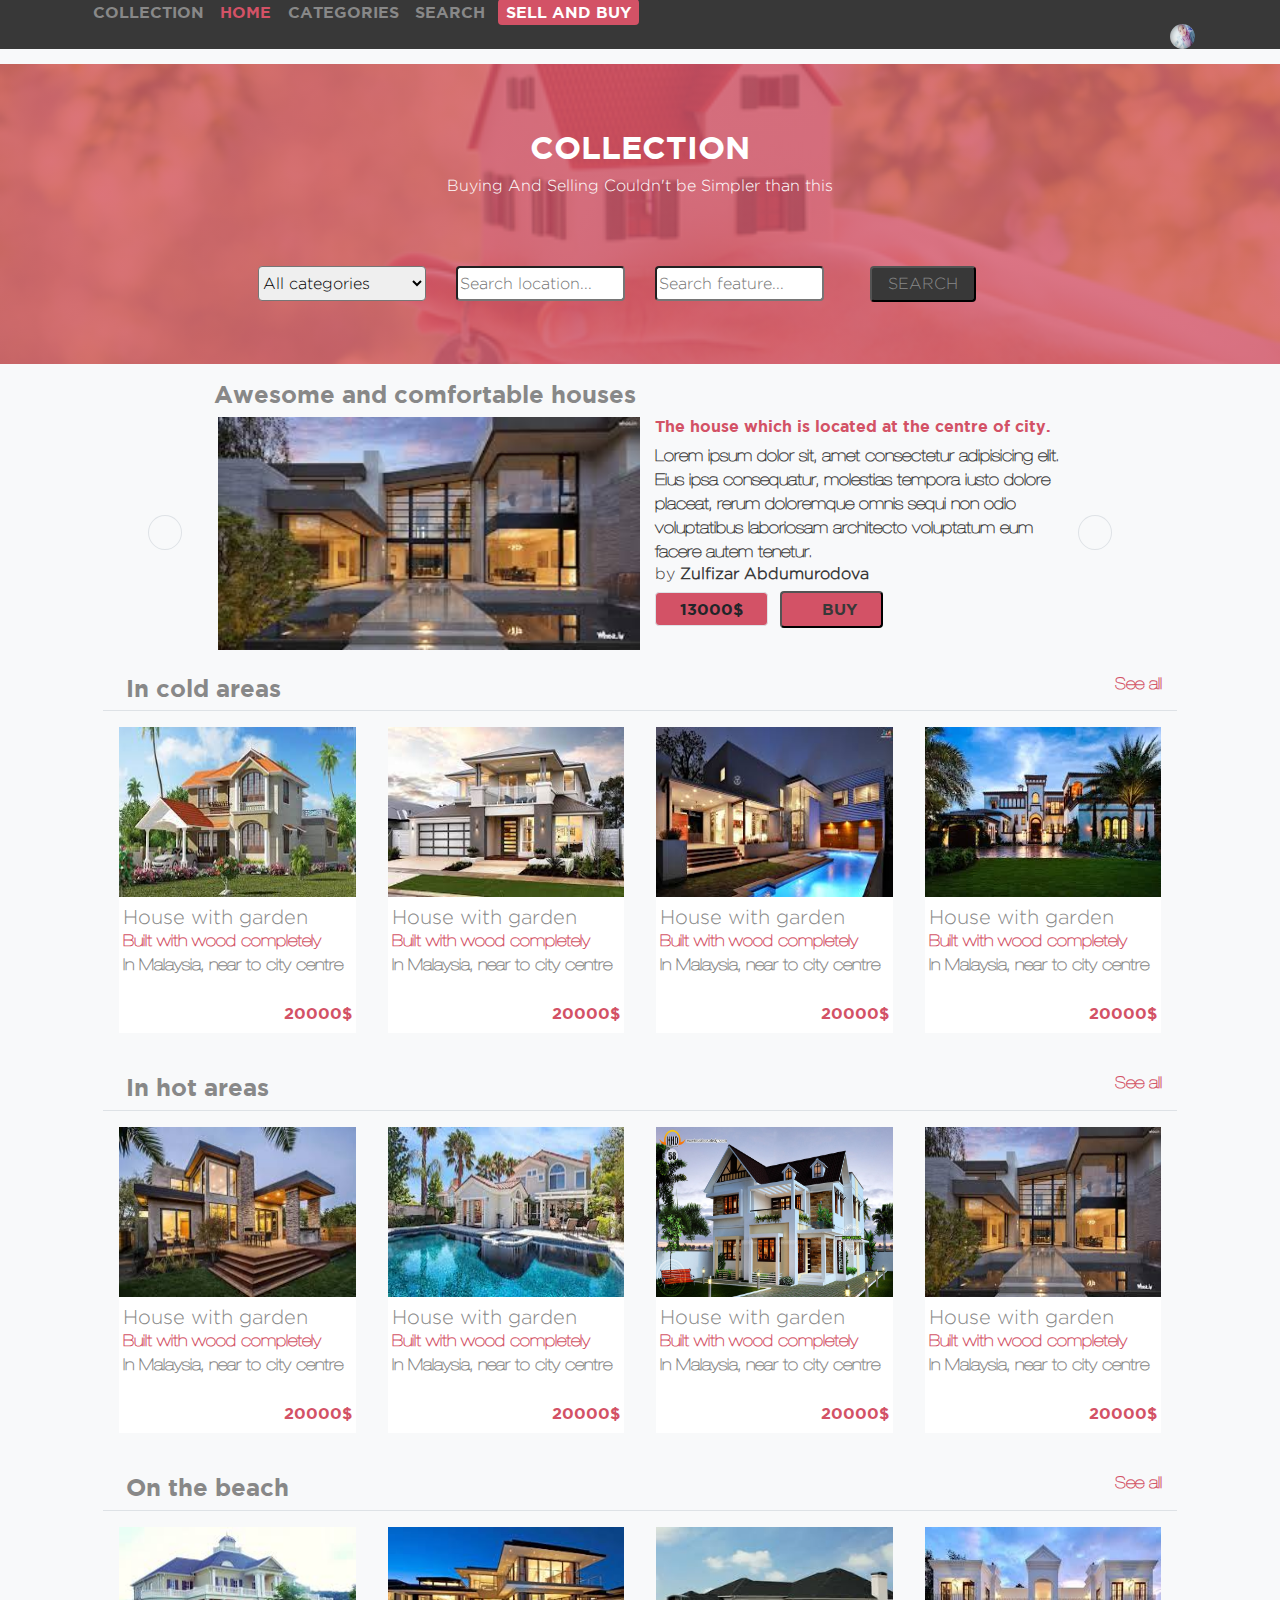
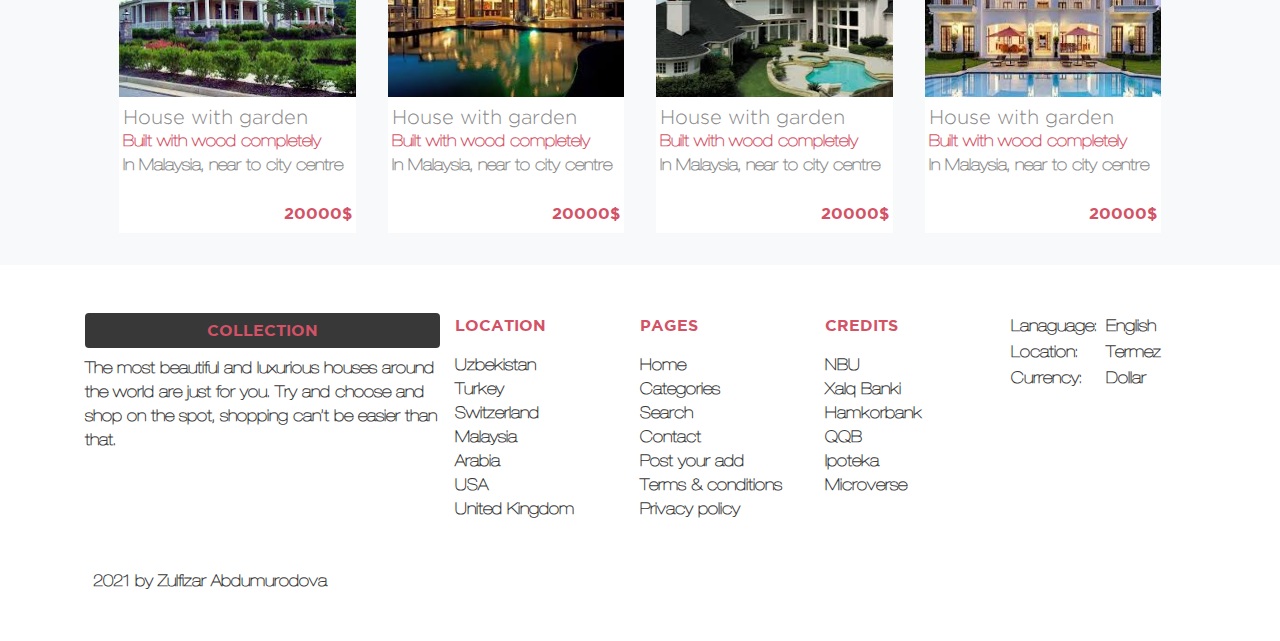
==== index.html @ b17e2144 "Arrange style.css" ====
<!DOCTYPE html>
<html lang="en">
<head>
    <meta charset="UTF-8">
    <meta http-equiv="X-UA-Compatible" content="IE=edge">
    <meta name="viewport" content="width=device-width, initial-scale=1.0">
    <title>HOME COLLECTION</title>
    <!-- bootstrap link -->
    <link rel="stylesheet" href="https://maxcdn.bootstrapcdn.com/bootstrap/4.0.0/css/bootstrap.min.css" integrity="sha384-Gn5384xqQ1aoWXA+058RXPxPg6fy4IWvTNh0E263XmFcJlSAwiGgFAW/dAiS6JXm" crossorigin="anonymous">
    <!-- css link -->
    <link rel="stylesheet" href="style.css">
    <!-- font awesome link -->
    <link rel="stylesheet" href="https://use.fontawesome.com/releases/v5.15.3/css/all.css" integrity="sha384-SZXxX4whJ79/gErwcOYf+zWLeJdY/qpuqC4cAa9rOGUstPomtqpuNWT9wdPEn2fk" crossorigin="anonymous">
</head>
<body>
    <header class="fixed-top black-background">
      <nav class="container d-flex flex-row justify-content-between">
      <div class="order-1 d-flex">
        <ul class="list-inline">
          <li class="list-inline-item nav-item text-uppercase d-none d-md-inline grey"><a href="#" class="gotham grey"><i class="fas fa-landmark rotate-icon pr-2 fa-2x pink pt-3"></i>collection</a></li>
          <li class="list-inline-item nav-item text-uppercase d-md-none"><a href="#" class="grey small-font gotham"><i class="fas fa-landmark rotate-icon pr-2"></i>collection</a></li>
          <li class="list-inline-item nav-item text-uppercase "><a href="#" class="pink small-font gotham"><i class="fas fa-home pr-1"></i>home</a></li>
          <li class="list-inline-item nav-item text-uppercase "><a href="#" class="grey small-font gotham"><i class="fas fa-chart-bar pr-1"></i>Categories</a></li>
          <li class="list-inline-item nav-item text-uppercase "><a href="search.html" class="grey small-font gotham"><i class="fas fa-search-dollar pr-1"></i>Search</a></li>
          <li class="list-inline-item nav-item text-uppercase d-none d-md-inline"><a href="#">
            <span class="text-white pink-background rounded py-1 px-2 gotham">Sell and buy</span></a>
          </li>
        </ul>
      </div>
      <div class="order-2 flex-row pt-4 d-none d-lg-inline">
        <a href="#"><i class="fas fa-envelope px-2 fa-lg grey"></i></a>
        <a href="#"><img src="./Images/home-images/home-images/myphoto.jpg" alt="image" class="my-photo rounded-circle"></a>
      </div>
    </nav>
    </header>

    
    <main class="bg-light w-100 p-0 m-0">
      <section class="pt-md-5 mt-md-3">
        <div class="hot-img d-flex flex-column col-12 p-0 m-0">
          
            <h2 class="text-uppercase mx-auto text-center pt-5 gotham mt-3 text-white">collection</h2>
            <p class="text-center px-2 gotham-light text-white">Buying And Selling Couldn't be Simpler than this</p>
            
            <div class="list-inline d-flex flex-column flex-md-row text-center text-md-left pt-md-5 mx-auto">
              
              <div class="list-inline-item col-12 col-md-3 py-1 w-100 m-0">
                <select id="category" name="category" class=" box-model gotham-light mr-2 rounded w-100">
                  <option value="categories"><p class="mr-4">All categories</p></option>
                  <option value="canada">3 bedroom</option>
                  <option value="usa">2 bedroom</option>
                  <option value="usa">1 bedroom</option>
                </select>
              </div>
              <div class="list-inline-item col-12 col-md-3 py-1 m-0">
                <input type="text" id="lname" name="lastname" placeholder="Search location..." class=" box-model gotham-light rounded w-100">
              </div>
              <div class="list-inline-item col-12 col-md-3 py-1 m-0">
                <input type="text" id="lname" name="lastname" placeholder="Search feature..." class=" box-model gotham-light rounded w-100">
              </div>
              <div class="list-inline-item col-12 col-md-3 pt-1 m-0"><button class="text-uppercase px-3 py-1 gotham-light rounded black-background grey ml-3"><a href="search.html" class="grey hover-link">search</a></button>
              </div>
            
            </div>
            
        </div>
      </section>
      <section class="container p-0 px-md-5">
        <h5 class="gotham grey pt-3 px-md-5 pl-3 ml-md-5 title-sentence">Awesome and comfortable houses</h5>
        <div class="row d-flex flex-row container px-auto m-0">
          <div class="col-1 align-self-center d-none d-lg-inline"><a href="#"><i class="fas fa-angle-left py-auto fa-2x border rounded-circle py-2 px-3 pink"></i></a></div>
          <div class="col-md-5 w-100 p-0 m-0"><img src="./Images/home-images/home-images/home8.jfif" alt="House=image" class="w-100 height-auto"></div>
          <div class="col-md-5 d-none d-md-inline pr-0 mr-0">
            <h6 class="gotham pink">The house which is located at the centre of city.</h6>
            <p class="helvatica black font-weight-bold d-none d-xl-inline">Lorem ipsum dolor sit, amet consectetur adipisicing elit. Eius ipsa consequatur, molestias tempora iusto dolore placeat, rerum doloremque omnis sequi non odio voluptatibus laboriosam architecto voluptatum eum facere autem tenetur.</p>
            <h6 class="black gotham-light none-decoration"><span>by <a class="font-weight-bold black hover-link" href="#">Zulfizar Abdumurodova</a></span></h6>
            <ul class="list-inline">
              <li class="list-inline-item"><div class="pink-background rounded py-1 px-4 gotham border">13000$</div></li>
              <li class="list-inline-item"><button class="pink-background rounded py-1  px-4"><a href="#" class="gotham hover-link black"><i class="fas fa-money-check-alt px-2"></i>BUY</a></button></li>
            </ul>
          </div>
          <div class="col-1 align-self-center d-none d-lg-inline"><a href="#"><i class="fas fa-angle-right py-auto fa-2x border rounded-circle py-2 px-3 pink"></i></a></div>
        </div>
      </section>
      <section class="bg-light">
        <div class="container px-md-5 py-3">
        <div class="d-flex flex-column pt-2">
          <div class="d-flex flex-row justify-content-between">
            <h5 class="grey gotham title-sentence"><i class="far fa-snowflake pr-2"></i>In cold areas</h5>
            <h6 class="gotham-light d-none d-md-inline"><a href="#" class="pink helvatica font-weight-bold hover-link">See all</a></h6>
          </div>
          <div class="row border-top">
            <div class="col-6 col-md-3 d-flex flex-column p-1 p-md-3">
              <img class="w-100 cap-image" src="./Images/home-images/home-images/home1.jfif">
              <div class="p-1 py-2 bg-white">
                <h5 class="grey gotham-light py-0 my-0">House with garden</h5>
                <p class="pink helvatica font-weight-bold py-0 my-0">Built with wood completely</p>
                <p class="grey helvatica font-weight-bold">In Malaysia, near to city centre</p>
                <div class="d-flex flex-row justify-content-between">
                <a href="#" class=""><i class="far fa-plus-square fa-2x fpnt-weight-light grey"></i></a>
                <div class="pink gotham pt-2">20000$</div>
              </div>
              </div>
            </div>
            <div class="col-6 col-md-3 d-flex flex-column p-1 p-md-3">
              <img class="w-100 cap-image" src="./Images/home-images/home-images/home2.jfif">
              <div class="p-1 py-2 bg-white">
                <h5 class="grey gotham-light py-0 my-0">House with garden</h5>
                <p class="pink helvatica font-weight-bold py-0 my-0">Built with wood completely</p>
                <p class="grey helvatica font-weight-bold">In Malaysia, near to city centre</p>
                <div class="d-flex flex-row justify-content-between">
                <a href="#" class=""><i class="far fa-plus-square fa-2x fpnt-weight-light grey"></i></a>
                <div class="pink gotham pt-2">20000$</div>
              </div>
              </div>
            </div>
            <div class="col-6 col-md-3 d-flex flex-column p-1 p-md-3">
              <img class="w-100 cap-image" src="./Images/home-images/home-images/home3.jfif">
              <div class="p-1 py-2 bg-white">
                <h5 class="grey gotham-light py-0 my-0">House with garden</h5>
                <p class="pink helvatica font-weight-bold py-0 my-0">Built with wood completely</p>
                <p class="grey helvatica font-weight-bold">In Malaysia, near to city centre</p>
                <div class="d-flex flex-row justify-content-between">
                <a href="#" class=""><i class="far fa-plus-square fa-2x fpnt-weight-light grey"></i></a>
                <div class="pink gotham pt-2">20000$</div>
              </div>
              </div>
            </div>
            <div class="col-6 col-md-3 d-flex flex-column p-1 p-md-3">
              <img class="w-100 cap-image" src="./Images/home-images/home-images/home4.jfif">
              <div class="p-1 py-2 bg-white">
                <h5 class="grey gotham-light py-0 my-0">House with garden</h5>
                <p class="pink helvatica font-weight-bold py-0 my-0">Built with wood completely</p>
                <p class="grey helvatica font-weight-bold">In Malaysia, near to city centre</p>
                <div class="d-flex flex-row justify-content-between">
                <a href="#" class=""><i class="far fa-plus-square fa-2x fpnt-weight-light grey"></i></a>
                <div class="pink gotham pt-2">20000$</div>
              </div>
              </div>
            </div>
          </div>
        </div>
        
          <div class="d-flex flex-column pt-4">
            <div class="d-flex flex-row justify-content-between p-0 m-0">
              <h5 class="grey gotham title-sentence"><i class="far fa-sun pr-2"></i>In hot areas</h5>
              <h6 class="gotham-light d-none d-md-inline"><a href="#" class="pink helvatica font-weight-bold hover-link">See all</a></h6>
            </div>
            <div class="row border-top">
              <div class="col-6 col-md-3 d-flex flex-column p-1 p-md-3">
                <img class="w-100 cap-image" src="./Images/home-images/home-images/home5.jfif">
                <div class="p-1 py-2 bg-white">
                  <h5 class="grey gotham-light py-0 my-0">House with garden</h5>
                  <p class="pink helvatica font-weight-bold py-0 my-0">Built with wood completely</p>
                  <p class="grey helvatica font-weight-bold">In Malaysia, near to city centre</p>
                  <div class="d-flex flex-row justify-content-between">
                  <a href="#" class=""><i class="far fa-plus-square fa-2x fpnt-weight-light grey"></i></a>
                  <div class="pink gotham pt-2">20000$</div>
                </div>
                </div>
              </div>
              <div class="col-6 col-md-3 d-flex flex-column p-1 p-md-3">
                <img class="w-100 cap-image" src="./Images/home-images/home-images/home6.jfif">
                <div class="p-1 py-2 bg-white">
                  <h5 class="grey gotham-light py-0 my-0">House with garden</h5>
                  <p class="pink helvatica font-weight-bold py-0 my-0">Built with wood completely</p>
                  <p class="grey helvatica font-weight-bold">In Malaysia, near to city centre</p>
                  <div class="d-flex flex-row justify-content-between">
                  <a href="#" class=""><i class="far fa-plus-square fa-2x fpnt-weight-light grey"></i></a>
                  <div class="pink gotham pt-2">20000$</div>
                </div>
                </div>
              </div>
              <div class="col-6 col-md-3 d-flex flex-column p-1 p-md-3">
                <img class="w-100 cap-image" src="./Images/home-images/home-images/home7.jpg">
                <div class="p-1 py-2 bg-white">
                  <h5 class="grey gotham-light py-0 my-0">House with garden</h5>
                  <p class="pink helvatica font-weight-bold py-0 my-0">Built with wood completely</p>
                  <p class="grey helvatica font-weight-bold">In Malaysia, near to city centre</p>
                  <div class="d-flex flex-row justify-content-between">
                  <a href="#" class=""><i class="far fa-plus-square fa-2x fpnt-weight-light grey"></i></a>
                  <div class="pink gotham pt-2">20000$</div>
                </div>
                </div>
              </div>
              <div class="col-6 col-md-3 d-flex flex-column p-1 p-md-3">
                <img class="w-100 cap-image" src="./Images/home-images/home-images/home8.jfif">
                <div class="p-1 py-2 bg-white">
                  <h5 class="grey gotham-light py-0 my-0">House with garden</h5>
                  <p class="pink helvatica font-weight-bold py-0 my-0">Built with wood completely</p>
                  <p class="grey helvatica font-weight-bold">In Malaysia, near to city centre</p>
                  <div class="d-flex flex-row justify-content-between">
                  <a href="#" class=""><i class="far fa-plus-square fa-2x fpnt-weight-light grey"></i></a>
                  <div class="pink gotham pt-2">20000$</div>
                </div>
                </div>
              </div>
          </div>
          </div>
            <div class="d-flex flex-column pt-4">
              <div class="d-flex flex-row justify-content-between">
                <h5 class="grey gotham title-sentence"><i class="fas fa-umbrella-beach pr-2"></i>On the beach</h5>
                <h6 class="gotham-light d-none d-md-inline"><a href="#" class="pink helvatica font-weight-bold hover-link">See all</a></h6>
              </div>
              <div class="row border-top">
                <div class="col-6 col-md-3 d-flex flex-column p-1 p-md-3">
                  <img class="w-100 cap-image" src="./Images/home-images/home-images/home9.jfif">
                  <div class="p-1 py-2 bg-white">
                    <h5 class="grey gotham-light py-0 my-0">House with garden</h5>
                    <p class="pink helvatica font-weight-bold py-0 my-0">Built with wood completely</p>
                    <p class="grey helvatica font-weight-bold">In Malaysia, near to city centre</p>
                    <div class="d-flex flex-row justify-content-between">
                    <a href="#" class=""><i class="far fa-plus-square fa-2x fpnt-weight-light grey"></i></a>
                    <div class="pink gotham pt-2">20000$</div>
                  </div>
                  </div>
                </div>
                <div class="col-6 col-md-3 d-flex flex-column p-1 p-md-3">
                  <img class="w-100 cap-image" src="./Images/home-images/home-images/home10.jfif">
                  <div class="p-1 py-2 bg-white">
                    <h5 class="grey gotham-light py-0 my-0">House with garden</h5>
                    <p class="pink helvatica font-weight-bold py-0 my-0">Built with wood completely</p>
                    <p class="grey helvatica font-weight-bold">In Malaysia, near to city centre</p>
                    <div class="d-flex flex-row justify-content-between">
                    <a href="#" class=""><i class="far fa-plus-square fa-2x fpnt-weight-light grey"></i></a>
                    <div class="pink gotham pt-2">20000$</div>
                  </div>
                  </div>
                </div>
                <div class="col-6 col-md-3 d-flex flex-column p-1 p-md-3">
                  <img class="w-100 cap-image" src="./Images/home-images/home-images/home11.jfif">
                  <div class="p-1 py-2 bg-white">
                    <h5 class="grey gotham-light py-0 my-0">House with garden</h5>
                    <p class="pink helvatica font-weight-bold py-0 my-0">Built with wood completely</p>
                    <p class="grey helvatica font-weight-bold">In Malaysia, near to city centre</p>
                    <div class="d-flex flex-row justify-content-between">
                    <a href="#" class=""><i class="far fa-plus-square fa-2x fpnt-weight-light grey"></i></a>
                    <div class="pink gotham pt-2">20000$</div>
                  </div>
                  </div>
                </div>
                <div class="col-6 col-md-3 d-flex flex-column p-1 p-md-3">
                  <img class="w-100 cap-image" src="./Images/home-images/home-images/home12.jfif">
                  <div class="p-1 py-2 bg-white">
                    <h5 class="grey gotham-light py-0 my-0">House with garden</h5>
                    <p class="pink helvatica font-weight-bold py-0 my-0">Built with wood completely</p>
                    <p class="grey helvatica font-weight-bold">In Malaysia, near to city centre</p>
                    <div class="d-flex flex-row justify-content-between">
                    <a href="#" class=""><i class="far fa-plus-square fa-2x fpnt-weight-light grey"></i></a>
                    <div class="pink gotham pt-2">20000$</div>
                  </div>
                  </div>
                </div>
              </div>
            </div>
      </section>
    </main>



  
    

    <footer class="pt-5 d-flex flex-row">
      <section class="container">
        <div class="row d-flex p-0 m-0">
        <div class="d-flex flex-column col-12 col-md-4 pl-0 ml-0">
          <a class="text-uppercase h6 text-center pr-2 pink hover-logo black-background py-2 rounded gotham" href="#"><i class="fas fa-landmark rotate-icon mr-2"></i>collection</a>
          <p class="text-center text-md-left helvatica black font-weight-bold">The most beautiful and luxurious houses around the world are just for you. Try and choose and shop on the spot, shopping can’t be easier than that.</p>
        </div>
        <div class="col-6 col-md-2 text-center text-md-left p-0 m-0">
            <p class="text-uppercase pink gotham">location</p>
              <a href="#" class="helvatica black font-weight-bold">Uzbekistan</a><br>
              <a href="#" class="helvatica black font-weight-bold">Turkey</a><br>
              <a href="#" class="helvatica black font-weight-bold">Switzerland</a><br>
              <a href="#" class="helvatica black font-weight-bold">Malaysia</a><br>
              <a href="#" class="helvatica black font-weight-bold">Arabia</a><br>
              <a href="#" class="helvatica black font-weight-bold">USA</a><br>
              <a href="#" class="helvatica black font-weight-bold">United Kingdom</a>
        </div>      
        <div class="col-6 col-md-2 text-center text-md-left p-0 m-0">
            <p class="text-uppercase pink gotham">Pages</p>
              <a href="#" class="helvatica black font-weight-bold">Home</a><br>
              <a href="#" class="helvatica black font-weight-bold">Categories</a><br>
              <a href="#" class="helvatica black font-weight-bold">Search</a><br>
              <a href="#" class="helvatica black font-weight-bold">Contact</a><br>
              <a href="#" class="helvatica black font-weight-bold">Post your add</a><br>
              <a href="#" class="helvatica black font-weight-bold">Terms & conditions</a><br>
              <a href="#" class="helvatica black font-weight-bold">Privacy policy</a>
        </div>
        
        <div class="col-12 col-md-2 text-center text-md-left p-0 m-0">
          <p class="text-uppercase pink gotham">Credits</p>
              <a href="#" class="helvatica black font-weight-bold">NBU</a><br>
              <a href="#" class="helvatica black font-weight-bold">Xalq Banki</a><br>
              <a href="#" class="helvatica black font-weight-bold">Hamkorbank</a><br>
              <a href="#" class="helvatica black font-weight-bold">QQB</a><br>
              <a href="#" class="helvatica black font-weight-bold">Ipoteka</a><br>
              <a href="#" class="helvatica black font-weight-bold">Microverse</a>
        </div>
        <div class="col-12 col-md-1 py-3 p-md-0 m-0 ">
          <table class="mx-auto">
            <tr class="">
              <td class="float-right float-md-left helvatica black font-weight-bold">Lanaguage:</td>
              <td class="pl-2 helvatica black font-weight-bold">English</td>
            </tr>
            <tr class="">
              <td class="float-right float-md-left helvatica black font-weight-bold">Location:</td>
              <td class="pl-2 helvatica black font-weight-bold">Termez</td>
            </tr>
            <tr>
              <td class="float-right float-md-left helvatica black font-weight-bold">Currency:</td>
              <td class="pl-2 helvatica black font-weight-bold">Dollar</td>
            </tr>
          </table>
        </div>
        </div>
      
        <div class="col-12 d-flex flex-column flex-md-row justify-content-between py-5 row text-center text-md-left">
          <div class=""><i class="fas fa-copyright pink pr-2"></i><a href="#" class="helvatica black font-weight-bold">2021 by Zulfizar Abdumurodova</a></div>
          <div class="">
            
            <a href="#"><i class="fab fa-facebook pr-1 pink"></i></a>
            <a href="#"><i class="fab fa-twitter px-1 pink"></i></a>
            <a href="#"><i class="fab fa-pinterest px-1 pink"></i></a>
            <a href="#"><i class="fab fa-instagram-square px-1 pink"></i></a>
            <a href="#"><i class="fas fa-envelope px-1 pink"></i></a>
            <a href="#"><i class="fab fa-telegram pl-1 pink"></i></a>
            
          </div>
        </div>
      </section>
    </footer>
    
    <!-- bootstrap JS files link -->
    <script src="https://code.jquery.com/jquery-3.2.1.slim.min.js" integrity="sha384-KJ3o2DKtIkvYIK3UENzmM7KCkRr/rE9/Qpg6aAZGJwFDMVNA/GpGFF93hXpG5KkN" crossorigin="anonymous"></script>
    <script src="https://cdnjs.cloudflare.com/ajax/libs/popper.js/1.12.9/umd/popper.min.js" integrity="sha384-ApNbgh9B+Y1QKtv3Rn7W3mgPxhU9K/ScQsAP7hUibX39j7fakFPskvXusvfa0b4Q" crossorigin="anonymous"></script>
    <script src="https://maxcdn.bootstrapcdn.com/bootstrap/4.0.0/js/bootstrap.min.js" integrity="sha384-JZR6Spejh4U02d8jOt6vLEHfe/JQGiRRSQQxSfFWpi1MquVdAyjUar5+76PVCmYl" crossorigin="anonymous"></script>
</body>
</html>
---- style.css ----
/* general rules */
body{
    overflow-x: hidden;
}

.hover-link:hover{
    text-decoration: none;
    color: initial;
}

.box-model{
    height: 35px;
}

.none-decoration{
    text-decoration: none;
}

header a:hover,
footer a:hover,
.hover-logo:hover{
    color: #D35266;
    text-decoration: none;
}

.my-photo{
    width: 25px;
    height: 25px;
}

.cap-image{
    height: 170px;
    width: 100%;
}

input,label{
    cursor: pointer;
}

input[type='radio']:checked:after {
    width: 15px;
    height: 15px;
    border-radius: 15px;
    top: -2px;
    left: -1px;
    position: relative;
    background-color: #D35266;
    content: '';
    display: inline-block;
    visibility: visible;
    border: 2px solid #D35266;
}

.hot-img{
    background-image: linear-gradient(to bottom, rgba(211, 82, 102, 0.8), rgba(211, 82, 102, 0.8)),
    url(./Images/home-images/home-images/hot-image.jpg);
    height: 350px;
    width: 100%;
    background-repeat: no-repeat;
    background-size: cover;
    backface-visibility: initial;
    background-position: center;
}

.add-container{
    background-image: url(./Images/home-images/home-images/home7.jpg);
    height: 300px;
    background-position: center;
    background-size: cover;
    width: 100%;
}

.search-image{
    height: 100%;
}
/* colors */
.black-background{
    background-color: #383838;
}

.grey {
    color: #888888;
}

.grey-background{
    background-color: #888888;
}

.pink-background{
    background-color: #D35266;
    
}

.black {
    color: #383838;
}

.pink{
    color: #D35266;
}

/* fonts */
@font-face {
    font-family: Gotham;
    src: url(./Fonts/GothamBold.ttf);
}

@font-face {
    font-family: Helvatica;
    src: url(./Fonts/Helvetica\ Neue\ LT\ 23\ Ultra\ Light\ Extended.ttf);
}

@font-face {
    font-family: Gotham-light;
    src: url(./Fonts/Gotham-Light.otf);
}

.gotham{
    font-family: Gotham;
}

.helvatica{
    font-family: Helvatica;
}

.gotham-light{
    font-family: Gotham-light;
}

/* responsives */
.small-font{
    font-size: 8px;
}





.title-sentence{
    font-size: 15px;
}

@media screen and (min-width:768px) {
    .small-font {
        font-size: 16px;
    }

    .hot-img{
        height: 300px;
    }

    .title-sentence{
        font-size: 24px;
    }
}
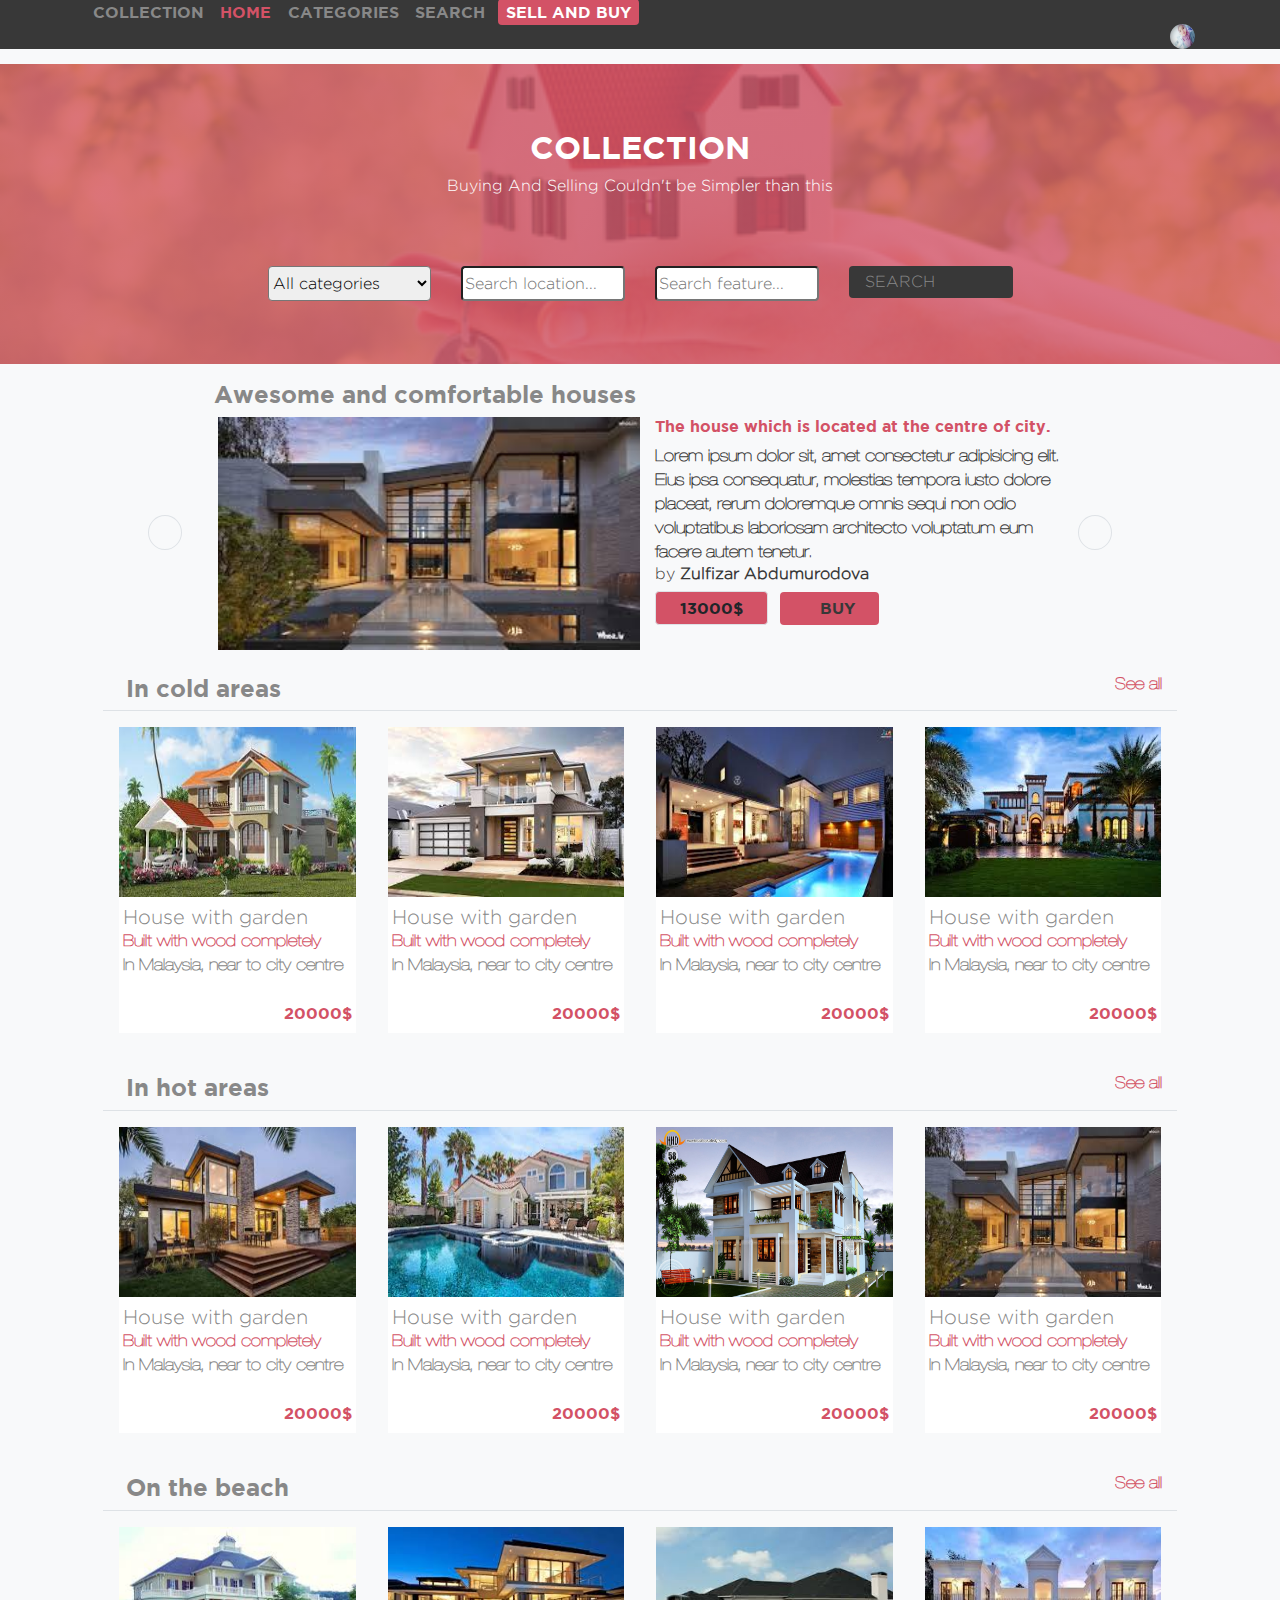
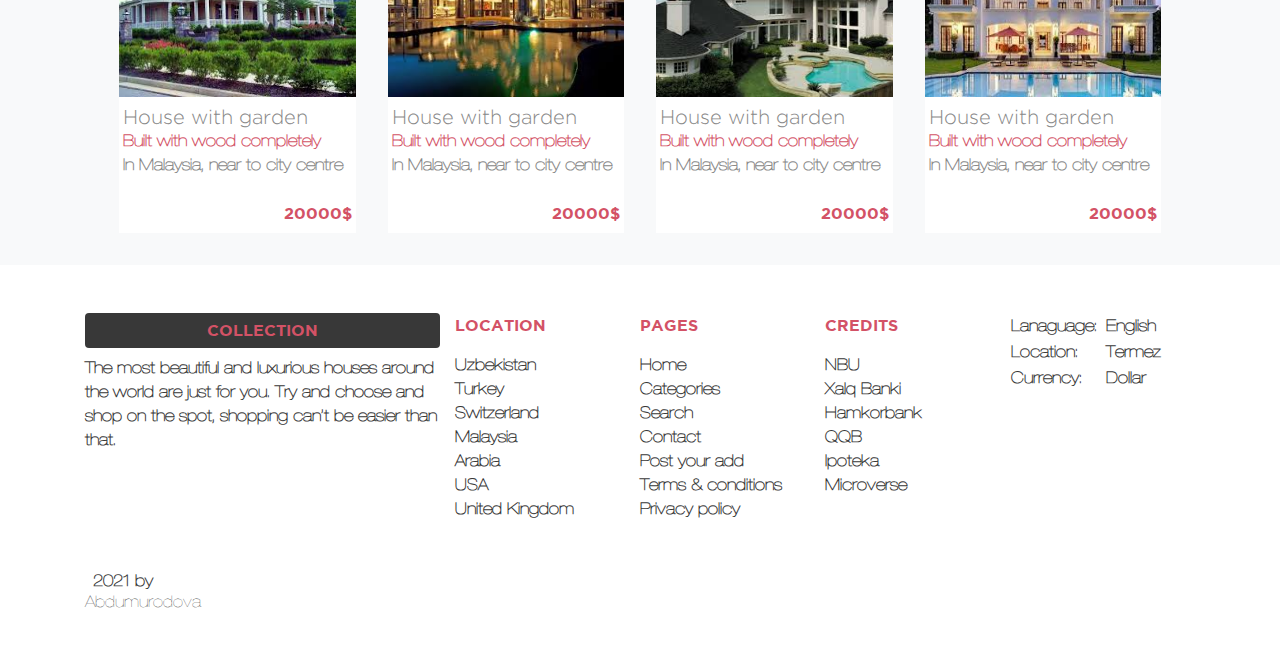
==== commit 1e509e4a: "Fix linter errors" ====
--- a/index.html
+++ b/index.html
@@ -46,19 +46,19 @@
               
               <div class="list-inline-item col-12 col-md-3 py-1 w-100 m-0">
                 <select id="category" name="category" class=" box-model gotham-light mr-2 rounded w-100">
-                  <option value="categories"><p class="mr-4">All categories</p></option>
+                  <option value="categories mr-4">All categories</option>
                   <option value="canada">3 bedroom</option>
                   <option value="usa">2 bedroom</option>
                   <option value="usa">1 bedroom</option>
                 </select>
               </div>
               <div class="list-inline-item col-12 col-md-3 py-1 m-0">
-                <input type="text" id="lname" name="lastname" placeholder="Search location..." class=" box-model gotham-light rounded w-100">
+                <input type="text" id="lnam" name="lastname" placeholder="Search location..." class=" box-model gotham-light rounded w-100">
               </div>
               <div class="list-inline-item col-12 col-md-3 py-1 m-0">
                 <input type="text" id="lname" name="lastname" placeholder="Search feature..." class=" box-model gotham-light rounded w-100">
               </div>
-              <div class="list-inline-item col-12 col-md-3 pt-1 m-0"><button class="text-uppercase px-3 py-1 gotham-light rounded black-background grey ml-3"><a href="search.html" class="grey hover-link">search</a></button>
+              <div class="list-inline-item col-12 col-md-3 m-0 py-1"><div class="text-uppercase py-1 px-3 gotham-light rounded black-background grey"><a href="search.html" class="grey hover-link">search</a></div>
               </div>
             
             </div>
@@ -76,7 +76,7 @@
             <h6 class="black gotham-light none-decoration"><span>by <a class="font-weight-bold black hover-link" href="#">Zulfizar Abdumurodova</a></span></h6>
             <ul class="list-inline">
               <li class="list-inline-item"><div class="pink-background rounded py-1 px-4 gotham border">13000$</div></li>
-              <li class="list-inline-item"><button class="pink-background rounded py-1  px-4"><a href="#" class="gotham hover-link black"><i class="fas fa-money-check-alt px-2"></i>BUY</a></button></li>
+              <li class="list-inline-item"><div class="pink-background rounded py-1  px-4"><a href="#" class="gotham hover-link black"><i class="fas fa-money-check-alt px-2"></i>BUY</a></div></li>
             </ul>
           </div>
           <div class="col-1 align-self-center d-none d-lg-inline"><a href="#"><i class="fas fa-angle-right py-auto fa-2x border rounded-circle py-2 px-3 pink"></i></a></div>
@@ -91,7 +91,7 @@
           </div>
           <div class="row border-top">
             <div class="col-6 col-md-3 d-flex flex-column p-1 p-md-3">
-              <img class="w-100 cap-image" src="./Images/home-images/home-images/home1.jfif">
+              <img class="w-100 cap-image" src="./Images/home-images/home-images/home1.jfif" alt="b">
               <div class="p-1 py-2 bg-white">
                 <h5 class="grey gotham-light py-0 my-0">House with garden</h5>
                 <p class="pink helvatica font-weight-bold py-0 my-0">Built with wood completely</p>
@@ -103,7 +103,7 @@
               </div>
             </div>
             <div class="col-6 col-md-3 d-flex flex-column p-1 p-md-3">
-              <img class="w-100 cap-image" src="./Images/home-images/home-images/home2.jfif">
+              <img class="w-100 cap-image" src="./Images/home-images/home-images/home2.jfif" alt="m">
               <div class="p-1 py-2 bg-white">
                 <h5 class="grey gotham-light py-0 my-0">House with garden</h5>
                 <p class="pink helvatica font-weight-bold py-0 my-0">Built with wood completely</p>
@@ -115,7 +115,7 @@
               </div>
             </div>
             <div class="col-6 col-md-3 d-flex flex-column p-1 p-md-3">
-              <img class="w-100 cap-image" src="./Images/home-images/home-images/home3.jfif">
+              <img class="w-100 cap-image" src="./Images/home-images/home-images/home3.jfif" alt="v">
               <div class="p-1 py-2 bg-white">
                 <h5 class="grey gotham-light py-0 my-0">House with garden</h5>
                 <p class="pink helvatica font-weight-bold py-0 my-0">Built with wood completely</p>
@@ -127,7 +127,7 @@
               </div>
             </div>
             <div class="col-6 col-md-3 d-flex flex-column p-1 p-md-3">
-              <img class="w-100 cap-image" src="./Images/home-images/home-images/home4.jfif">
+              <img class="w-100 cap-image" src="./Images/home-images/home-images/home4.jfif" alt="y">
               <div class="p-1 py-2 bg-white">
                 <h5 class="grey gotham-light py-0 my-0">House with garden</h5>
                 <p class="pink helvatica font-weight-bold py-0 my-0">Built with wood completely</p>
@@ -148,7 +148,7 @@
             </div>
             <div class="row border-top">
               <div class="col-6 col-md-3 d-flex flex-column p-1 p-md-3">
-                <img class="w-100 cap-image" src="./Images/home-images/home-images/home5.jfif">
+                <img class="w-100 cap-image" src="./Images/home-images/home-images/home5.jfif" alt="e">
                 <div class="p-1 py-2 bg-white">
                   <h5 class="grey gotham-light py-0 my-0">House with garden</h5>
                   <p class="pink helvatica font-weight-bold py-0 my-0">Built with wood completely</p>
@@ -160,7 +160,7 @@
                 </div>
               </div>
               <div class="col-6 col-md-3 d-flex flex-column p-1 p-md-3">
-                <img class="w-100 cap-image" src="./Images/home-images/home-images/home6.jfif">
+                <img class="w-100 cap-image" src="./Images/home-images/home-images/home6.jfif" alt="g">
                 <div class="p-1 py-2 bg-white">
                   <h5 class="grey gotham-light py-0 my-0">House with garden</h5>
                   <p class="pink helvatica font-weight-bold py-0 my-0">Built with wood completely</p>
@@ -172,7 +172,7 @@
                 </div>
               </div>
               <div class="col-6 col-md-3 d-flex flex-column p-1 p-md-3">
-                <img class="w-100 cap-image" src="./Images/home-images/home-images/home7.jpg">
+                <img class="w-100 cap-image" src="./Images/home-images/home-images/home7.jpg" alt="d">
                 <div class="p-1 py-2 bg-white">
                   <h5 class="grey gotham-light py-0 my-0">House with garden</h5>
                   <p class="pink helvatica font-weight-bold py-0 my-0">Built with wood completely</p>
@@ -184,7 +184,7 @@
                 </div>
               </div>
               <div class="col-6 col-md-3 d-flex flex-column p-1 p-md-3">
-                <img class="w-100 cap-image" src="./Images/home-images/home-images/home8.jfif">
+                <img class="w-100 cap-image" src="./Images/home-images/home-images/home8.jfif" alt="d">
                 <div class="p-1 py-2 bg-white">
                   <h5 class="grey gotham-light py-0 my-0">House with garden</h5>
                   <p class="pink helvatica font-weight-bold py-0 my-0">Built with wood completely</p>
@@ -204,7 +204,7 @@
               </div>
               <div class="row border-top">
                 <div class="col-6 col-md-3 d-flex flex-column p-1 p-md-3">
-                  <img class="w-100 cap-image" src="./Images/home-images/home-images/home9.jfif">
+                  <img class="w-100 cap-image" src="./Images/home-images/home-images/home9.jfif" alt="r">
                   <div class="p-1 py-2 bg-white">
                     <h5 class="grey gotham-light py-0 my-0">House with garden</h5>
                     <p class="pink helvatica font-weight-bold py-0 my-0">Built with wood completely</p>
@@ -216,7 +216,7 @@
                   </div>
                 </div>
                 <div class="col-6 col-md-3 d-flex flex-column p-1 p-md-3">
-                  <img class="w-100 cap-image" src="./Images/home-images/home-images/home10.jfif">
+                  <img class="w-100 cap-image" src="./Images/home-images/home-images/home10.jfif" alt="r">
                   <div class="p-1 py-2 bg-white">
                     <h5 class="grey gotham-light py-0 my-0">House with garden</h5>
                     <p class="pink helvatica font-weight-bold py-0 my-0">Built with wood completely</p>
@@ -228,7 +228,7 @@
                   </div>
                 </div>
                 <div class="col-6 col-md-3 d-flex flex-column p-1 p-md-3">
-                  <img class="w-100 cap-image" src="./Images/home-images/home-images/home11.jfif">
+                  <img class="w-100 cap-image" src="./Images/home-images/home-images/home11.jfif" alt="t">
                   <div class="p-1 py-2 bg-white">
                     <h5 class="grey gotham-light py-0 my-0">House with garden</h5>
                     <p class="pink helvatica font-weight-bold py-0 my-0">Built with wood completely</p>
@@ -240,7 +240,7 @@
                   </div>
                 </div>
                 <div class="col-6 col-md-3 d-flex flex-column p-1 p-md-3">
-                  <img class="w-100 cap-image" src="./Images/home-images/home-images/home12.jfif">
+                  <img class="w-100 cap-image" src="./Images/home-images/home-images/home12.jfif" alt="t">
                   <div class="p-1 py-2 bg-white">
                     <h5 class="grey gotham-light py-0 my-0">House with garden</h5>
                     <p class="pink helvatica font-weight-bold py-0 my-0">Built with wood completely</p>
@@ -252,6 +252,7 @@
                   </div>
                 </div>
               </div>
+            </div>
             </div>
       </section>
     </main>
@@ -317,7 +318,7 @@
         </div>
       
         <div class="col-12 d-flex flex-column flex-md-row justify-content-between py-5 row text-center text-md-left">
-          <div class=""><i class="fas fa-copyright pink pr-2"></i><a href="#" class="helvatica black font-weight-bold">2021 by Zulfizar Abdumurodova</a></div>
+          <div class=""><i class="fas fa-copyright pink pr-2"></i><a href="#" class="helvatica black font-weight-bold">2021 by <h6>Abdumurodova</h6></a></div>
           <div class="">
             
             <a href="#"><i class="fab fa-facebook pr-1 pink"></i></a>
--- a/style.css
+++ b/style.css
@@ -1,155 +1,153 @@
 /* general rules */
-body{
-    overflow-x: hidden;
+body {
+  overflow-x: hidden;
 }
 
-.hover-link:hover{
-    text-decoration: none;
-    color: initial;
+.hover-link:hover {
+  text-decoration: none;
+  color: initial;
 }
 
-.box-model{
-    height: 35px;
+.box-model {
+  height: 35px;
 }
 
-.none-decoration{
-    text-decoration: none;
+.none-decoration {
+  text-decoration: none;
 }
 
 header a:hover,
 footer a:hover,
-.hover-logo:hover{
-    color: #D35266;
-    text-decoration: none;
+.hover-logo:hover {
+  color: #d35266;
+  text-decoration: none;
 }
 
-.my-photo{
-    width: 25px;
-    height: 25px;
+.my-photo {
+  width: 25px;
+  height: 25px;
 }
 
-.cap-image{
-    height: 170px;
-    width: 100%;
+.cap-image {
+  height: 170px;
+  width: 100%;
 }
 
-input,label{
-    cursor: pointer;
+input,
+label {
+  cursor: pointer;
 }
 
-input[type='radio']:checked:after {
-    width: 15px;
-    height: 15px;
-    border-radius: 15px;
-    top: -2px;
-    left: -1px;
-    position: relative;
-    background-color: #D35266;
-    content: '';
-    display: inline-block;
-    visibility: visible;
-    border: 2px solid #D35266;
+input[type='radio']:checked::after {
+  width: 15px;
+  height: 15px;
+  border-radius: 15px;
+  top: -2px;
+  left: -1px;
+  position: relative;
+  background-color: #d35266;
+  content: '';
+  display: inline-block;
+  visibility: visible;
+  border: 2px solid #d35266;
 }
 
-.hot-img{
-    background-image: linear-gradient(to bottom, rgba(211, 82, 102, 0.8), rgba(211, 82, 102, 0.8)),
+.hot-img {
+  background-image:
+    linear-gradient(to bottom, rgba(211, 82, 102, 0.8), rgba(211, 82, 102, 0.8)),
     url(./Images/home-images/home-images/hot-image.jpg);
-    height: 350px;
-    width: 100%;
-    background-repeat: no-repeat;
-    background-size: cover;
-    backface-visibility: initial;
-    background-position: center;
+  height: 350px;
+  width: 100%;
+  background-repeat: no-repeat;
+  background-size: cover;
+  backface-visibility: initial;
+  background-position: center;
 }
 
-.add-container{
-    background-image: url(./Images/home-images/home-images/home7.jpg);
-    height: 300px;
-    background-position: center;
-    background-size: cover;
-    width: 100%;
+.add-container {
+  background-image: url(./Images/home-images/home-images/home7.jpg);
+  height: 300px;
+  background-position: center;
+  background-size: cover;
+  width: 100%;
 }
 
-.search-image{
-    height: 100%;
+.search-image {
+  height: 100%;
 }
+
 /* colors */
-.black-background{
-    background-color: #383838;
+.black-background {
+  background-color: #383838;
 }
 
 .grey {
-    color: #888888;
+  color: #888;
 }
 
-.grey-background{
-    background-color: #888888;
+.grey-background {
+  background-color: #888;
 }
 
-.pink-background{
-    background-color: #D35266;
-    
+.pink-background {
+  background-color: #d35266;
 }
 
 .black {
-    color: #383838;
+  color: #383838;
 }
 
-.pink{
-    color: #D35266;
+.pink {
+  color: #d35266;
 }
 
 /* fonts */
 @font-face {
-    font-family: Gotham;
-    src: url(./Fonts/GothamBold.ttf);
+  font-family: Gotham;
+  src: url(./Fonts/GothamBold.ttf);
 }
 
 @font-face {
-    font-family: Helvatica;
-    src: url(./Fonts/Helvetica\ Neue\ LT\ 23\ Ultra\ Light\ Extended.ttf);
+  font-family: Helvatica;
+  src: url(./Fonts/Helvetica\ Neue\ LT\ 23\ Ultra\ Light\ Extended.ttf);
 }
 
 @font-face {
-    font-family: Gotham-light;
-    src: url(./Fonts/Gotham-Light.otf);
+  font-family: Gotham-light;
+  src: url(./Fonts/Gotham-Light.otf);
 }
 
-.gotham{
-    font-family: Gotham;
+.gotham {
+  font-family: Gotham, sans-serif;
 }
 
-.helvatica{
-    font-family: Helvatica;
+.helvatica {
+  font-family: Helvatica, sans-serif;
 }
 
-.gotham-light{
-    font-family: Gotham-light;
+.gotham-light {
+  font-family: Gotham-light, sans-serif;
 }
 
 /* responsives */
-.small-font{
-    font-size: 8px;
+.small-font {
+  font-size: 8px;
 }
 
-
-
-
-
-.title-sentence{
-    font-size: 15px;
+.title-sentence {
+  font-size: 15px;
 }
 
-@media screen and (min-width:768px) {
-    .small-font {
-        font-size: 16px;
-    }
+@media screen and (min-width: 768px) {
+  .small-font {
+    font-size: 16px;
+  }
 
-    .hot-img{
-        height: 300px;
-    }
+  .hot-img {
+    height: 300px;
+  }
 
-    .title-sentence{
-        font-size: 24px;
-    }
+  .title-sentence {
+    font-size: 24px;
+  }
 }
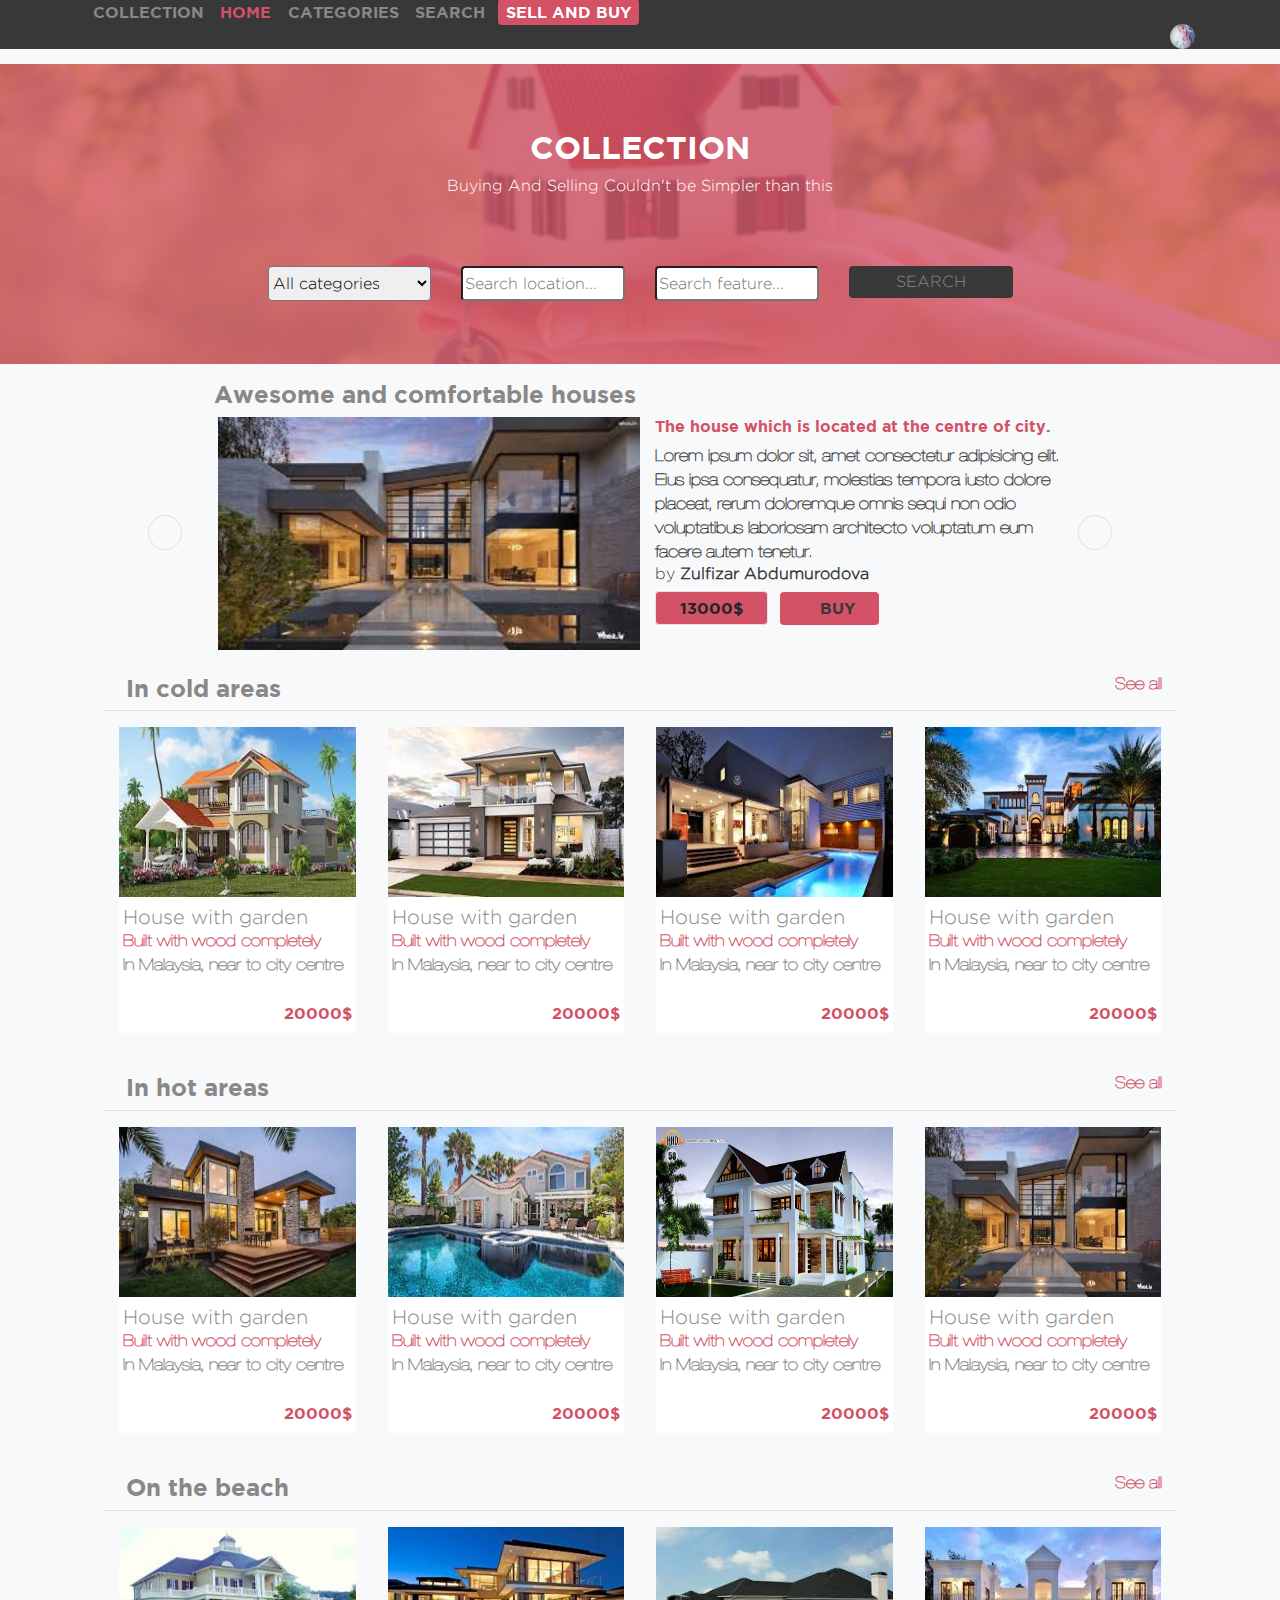
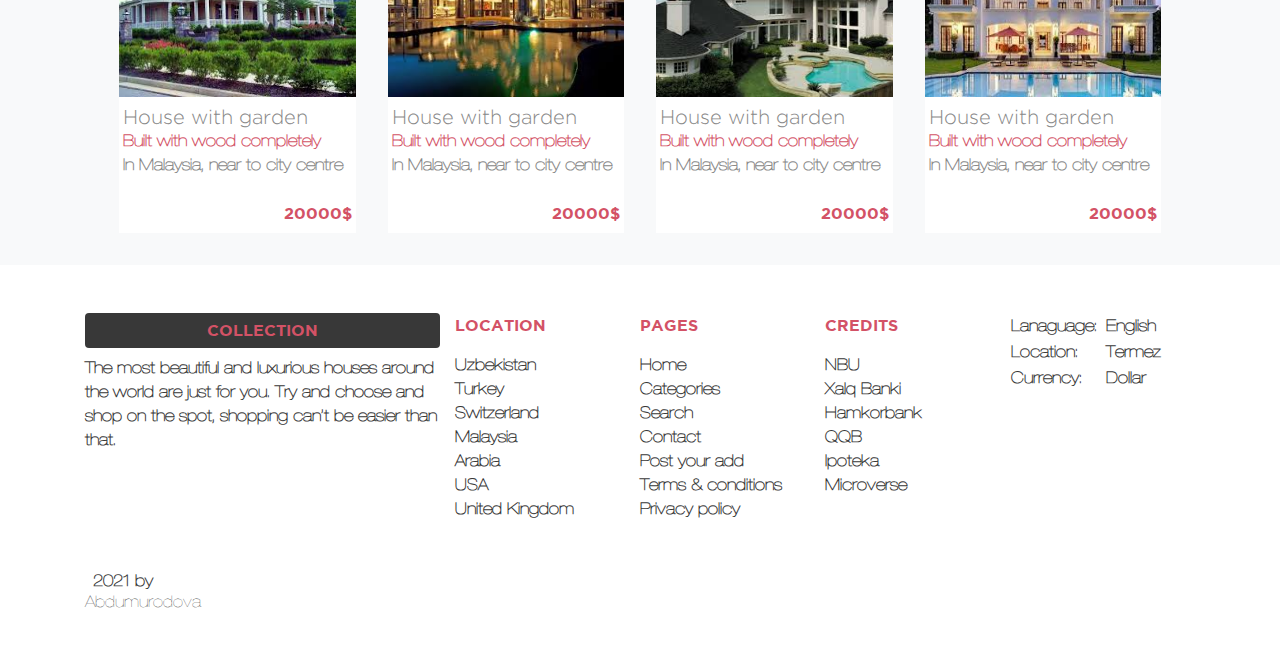
==== commit 8fc605f1: "Updated" ====
--- a/index.html
+++ b/index.html
@@ -58,7 +58,7 @@
               <div class="list-inline-item col-12 col-md-3 py-1 m-0">
                 <input type="text" id="lname" name="lastname" placeholder="Search feature..." class=" box-model gotham-light rounded w-100">
               </div>
-              <div class="list-inline-item col-12 col-md-3 m-0 py-1"><div class="text-uppercase py-1 px-3 gotham-light rounded black-background grey"><a href="search.html" class="grey hover-link">search</a></div>
+              <div class="list-inline-item col-12 col-md-3 m-0 py-1"><div class="text-uppercase py-1 px-3 gotham-light rounded black-background grey text-center"><a href="search.html" class="grey hover-link">search</a></div>
               </div>
             
             </div>
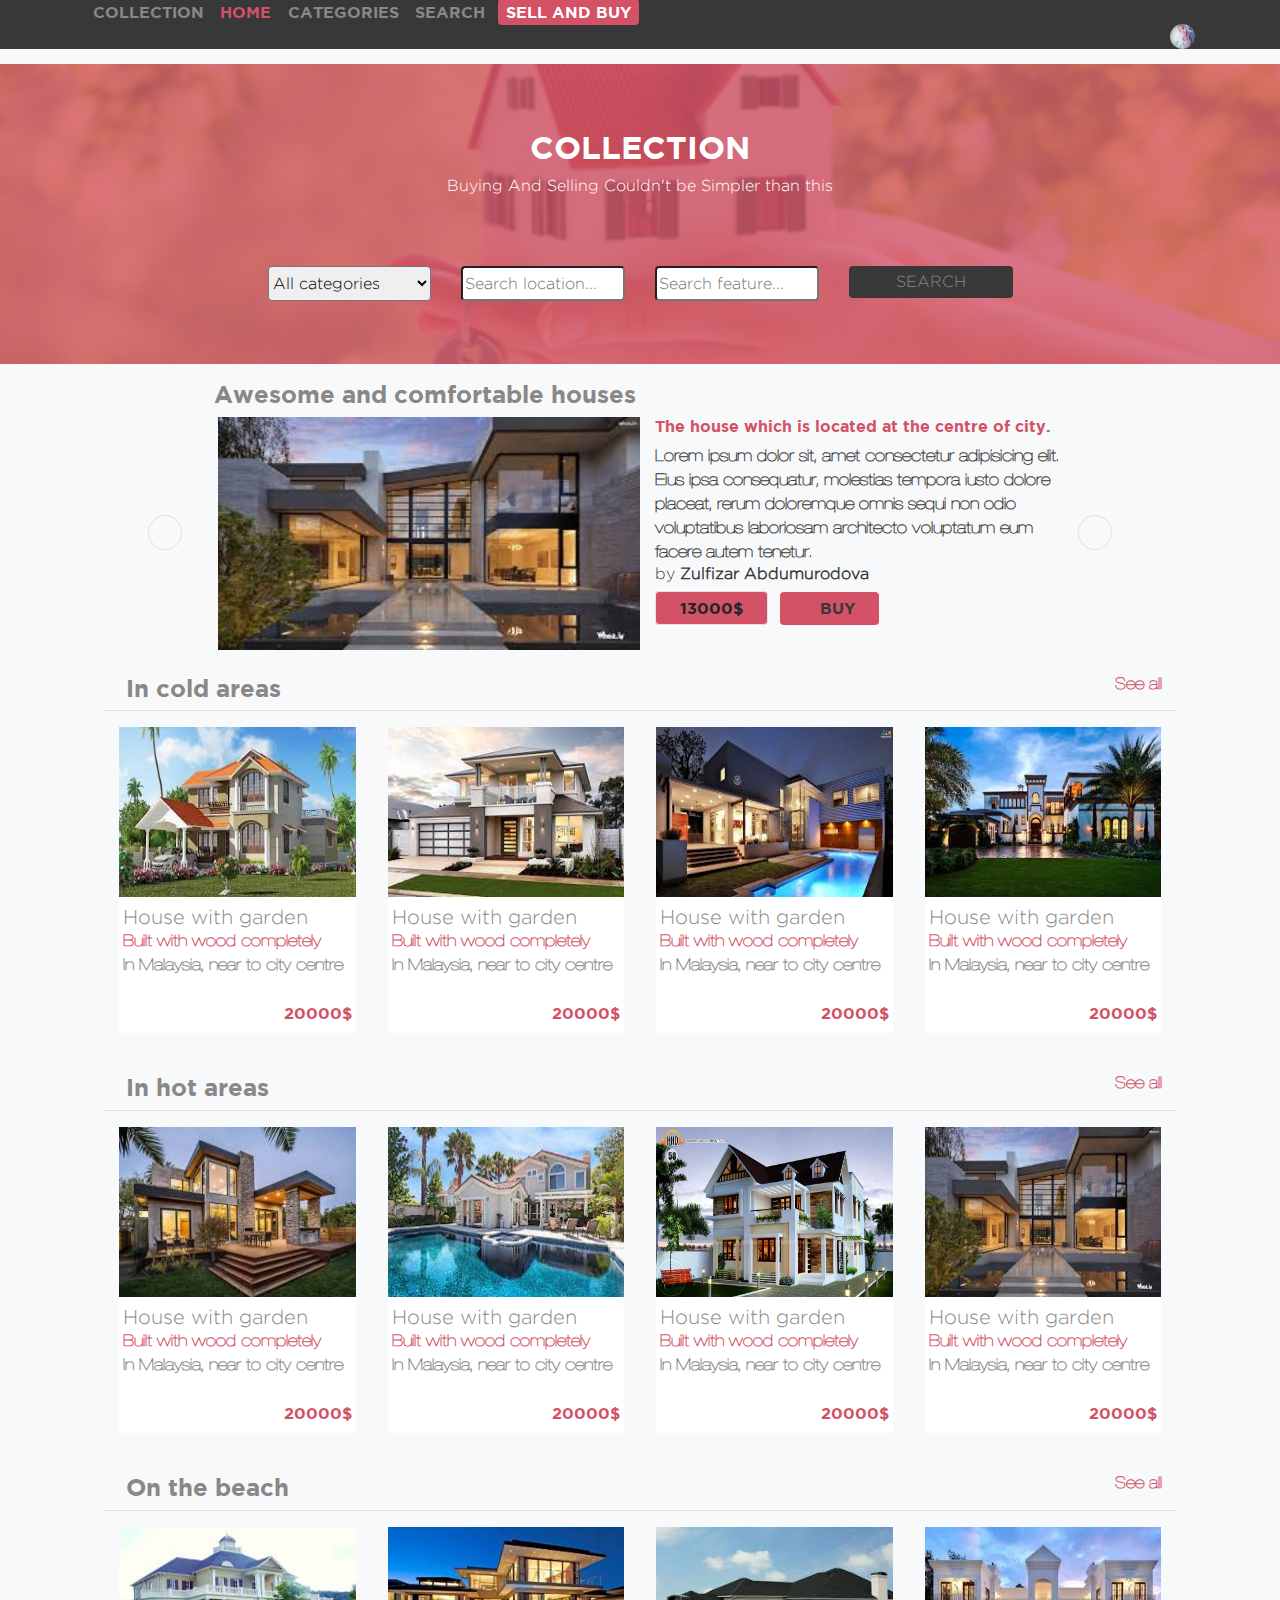
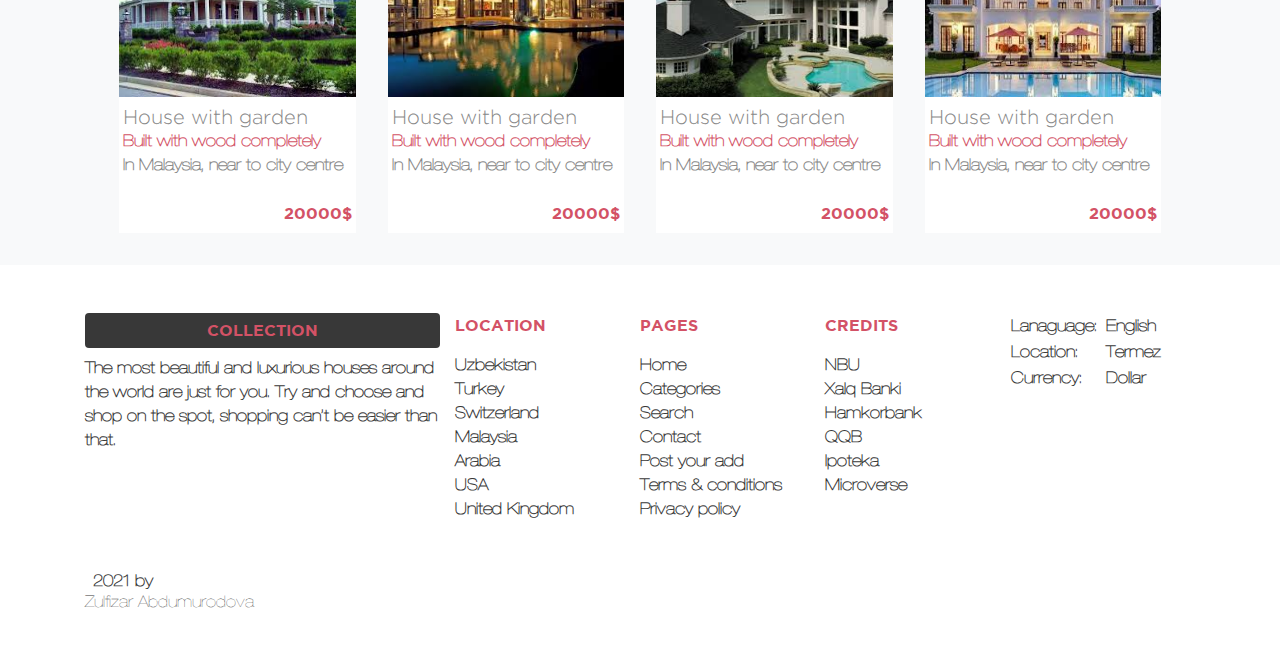
==== commit 383dc821: "Updated" ====
--- a/index.html
+++ b/index.html
@@ -318,7 +318,7 @@
         </div>
       
         <div class="col-12 d-flex flex-column flex-md-row justify-content-between py-5 row text-center text-md-left">
-          <div class=""><i class="fas fa-copyright pink pr-2"></i><a href="#" class="helvatica black font-weight-bold">2021 by <h6>Abdumurodova</h6></a></div>
+          <div class=""><i class="fas fa-copyright pink pr-2"></i><a href="#" class="helvatica black font-weight-bold">2021 by <h6>Zulfizar Abdumurodova</h6></a></div>
           <div class="">
             
             <a href="#"><i class="fab fa-facebook pr-1 pink"></i></a>
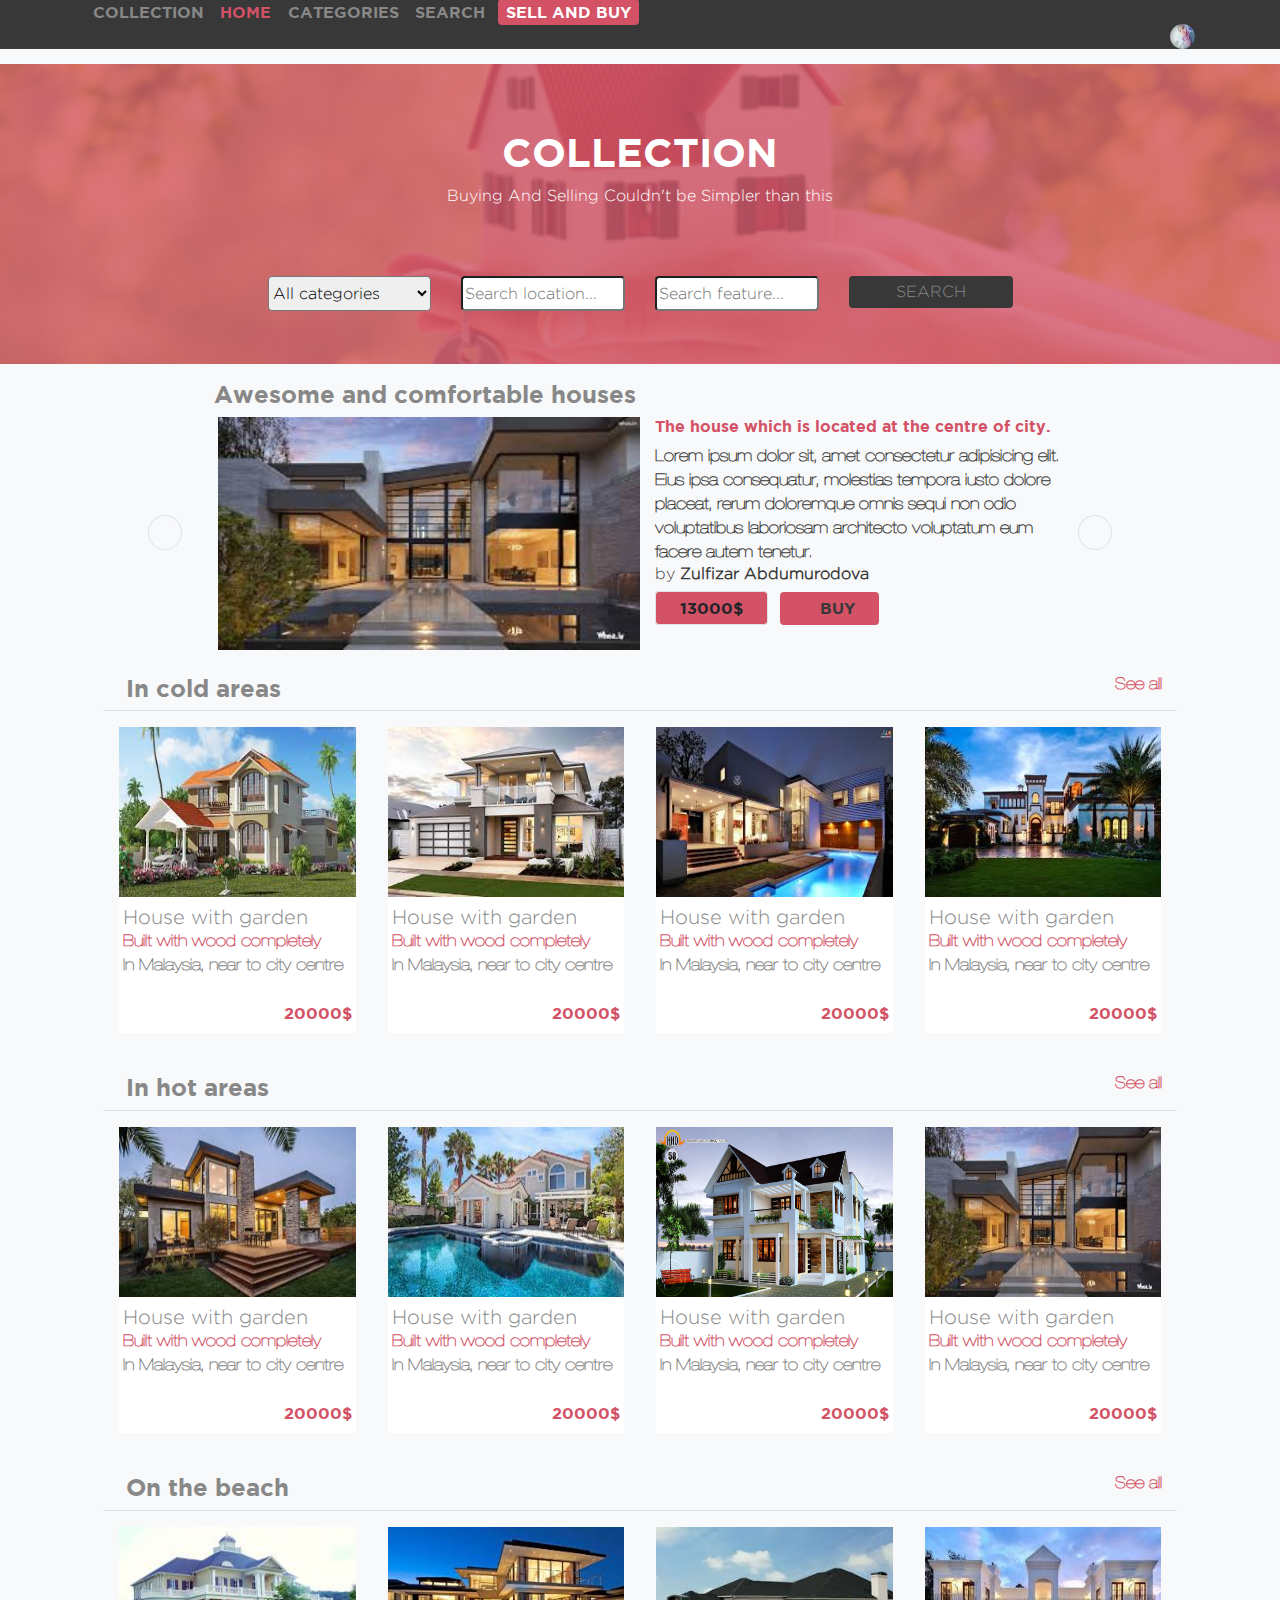
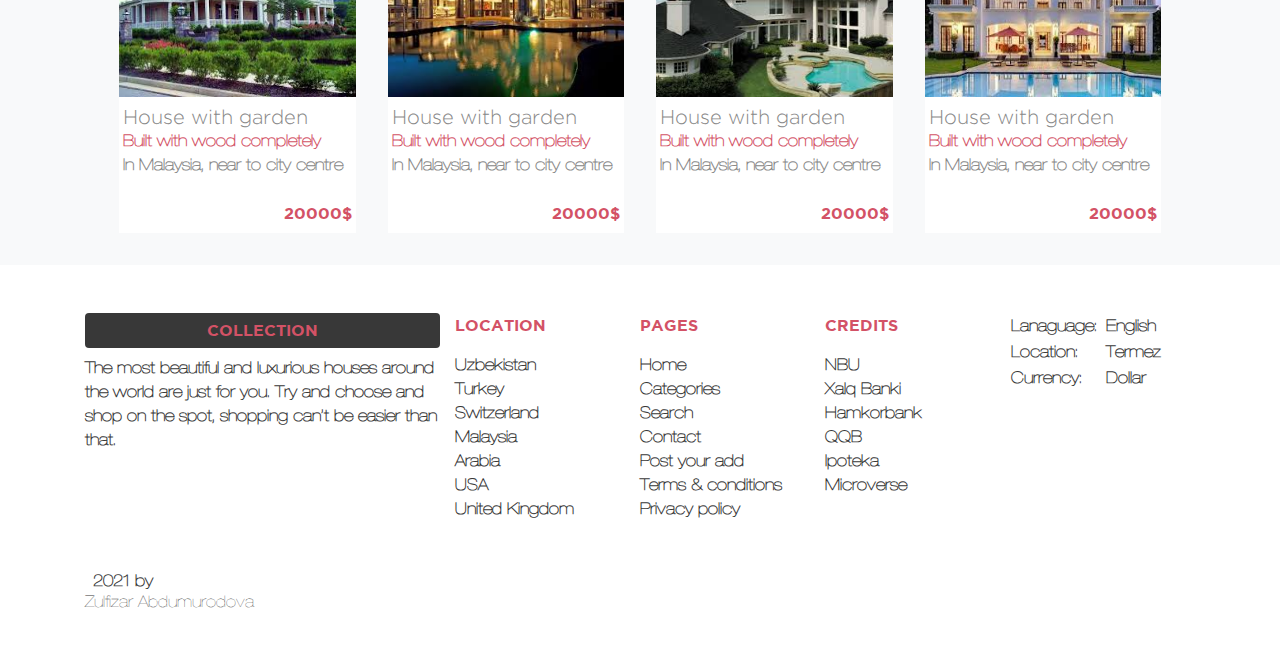
==== commit ef2fc158: "get ride of emty spaces on html files" ====
--- a/index.html
+++ b/index.html
@@ -1,93 +1,112 @@
 <!DOCTYPE html>
 <html lang="en">
+
 <head>
-    <meta charset="UTF-8">
-    <meta http-equiv="X-UA-Compatible" content="IE=edge">
-    <meta name="viewport" content="width=device-width, initial-scale=1.0">
-    <title>HOME COLLECTION</title>
-    <!-- bootstrap link -->
-    <link rel="stylesheet" href="https://maxcdn.bootstrapcdn.com/bootstrap/4.0.0/css/bootstrap.min.css" integrity="sha384-Gn5384xqQ1aoWXA+058RXPxPg6fy4IWvTNh0E263XmFcJlSAwiGgFAW/dAiS6JXm" crossorigin="anonymous">
-    <!-- css link -->
-    <link rel="stylesheet" href="style.css">
-    <!-- font awesome link -->
-    <link rel="stylesheet" href="https://use.fontawesome.com/releases/v5.15.3/css/all.css" integrity="sha384-SZXxX4whJ79/gErwcOYf+zWLeJdY/qpuqC4cAa9rOGUstPomtqpuNWT9wdPEn2fk" crossorigin="anonymous">
+  <meta charset="UTF-8">
+  <meta http-equiv="X-UA-Compatible" content="IE=edge">
+  <meta name="viewport" content="width=device-width, initial-scale=1.0">
+  <title>HOME COLLECTION</title>
+  <!-- bootstrap link -->
+  <link rel="stylesheet" href="https://maxcdn.bootstrapcdn.com/bootstrap/4.0.0/css/bootstrap.min.css"
+    integrity="sha384-Gn5384xqQ1aoWXA+058RXPxPg6fy4IWvTNh0E263XmFcJlSAwiGgFAW/dAiS6JXm" crossorigin="anonymous">
+  <!-- css link -->
+  <link rel="stylesheet" href="style.css">
+  <!-- font awesome link -->
+  <link rel="stylesheet" href="https://use.fontawesome.com/releases/v5.15.3/css/all.css"
+    integrity="sha384-SZXxX4whJ79/gErwcOYf+zWLeJdY/qpuqC4cAa9rOGUstPomtqpuNWT9wdPEn2fk" crossorigin="anonymous">
 </head>
+
 <body>
-    <header class="fixed-top black-background">
-      <nav class="container d-flex flex-row justify-content-between">
+  <header class="fixed-top black-background">
+    <nav class="container d-flex flex-row justify-content-between">
       <div class="order-1 d-flex">
         <ul class="list-inline">
-          <li class="list-inline-item nav-item text-uppercase d-none d-md-inline grey"><a href="#" class="gotham grey"><i class="fas fa-landmark rotate-icon pr-2 fa-2x pink pt-3"></i>collection</a></li>
-          <li class="list-inline-item nav-item text-uppercase d-md-none"><a href="#" class="grey small-font gotham"><i class="fas fa-landmark rotate-icon pr-2"></i>collection</a></li>
-          <li class="list-inline-item nav-item text-uppercase "><a href="#" class="pink small-font gotham"><i class="fas fa-home pr-1"></i>home</a></li>
-          <li class="list-inline-item nav-item text-uppercase "><a href="#" class="grey small-font gotham"><i class="fas fa-chart-bar pr-1"></i>Categories</a></li>
-          <li class="list-inline-item nav-item text-uppercase "><a href="search.html" class="grey small-font gotham"><i class="fas fa-search-dollar pr-1"></i>Search</a></li>
+          <li class="list-inline-item nav-item text-uppercase d-none d-md-inline grey"><a href="#"
+              class="gotham grey"><i class="fas fa-landmark rotate-icon pr-2 fa-2x pink pt-3"></i>collection</a></li>
+          <li class="list-inline-item nav-item text-uppercase d-md-none"><a href="#" class="grey small-font gotham"><i
+                class="fas fa-landmark rotate-icon pr-2"></i>collection</a></li>
+          <li class="list-inline-item nav-item text-uppercase "><a href="#" class="pink small-font gotham"><i
+                class="fas fa-home pr-1"></i>home</a></li>
+          <li class="list-inline-item nav-item text-uppercase "><a href="#" class="grey small-font gotham"><i
+                class="fas fa-chart-bar pr-1"></i>Categories</a></li>
+          <li class="list-inline-item nav-item text-uppercase "><a href="search.html" class="grey small-font gotham"><i
+                class="fas fa-search-dollar pr-1"></i>Search</a></li>
           <li class="list-inline-item nav-item text-uppercase d-none d-md-inline"><a href="#">
-            <span class="text-white pink-background rounded py-1 px-2 gotham">Sell and buy</span></a>
+              <span class="text-white pink-background rounded py-1 px-2 gotham">Sell and buy</span></a>
           </li>
         </ul>
       </div>
       <div class="order-2 flex-row pt-4 d-none d-lg-inline">
         <a href="#"><i class="fas fa-envelope px-2 fa-lg grey"></i></a>
-        <a href="#"><img src="./Images/home-images/home-images/myphoto.jpg" alt="image" class="my-photo rounded-circle"></a>
+        <a href="#"><img src="./Images/home-images/home-images/myphoto.jpg" alt="image"
+            class="my-photo rounded-circle"></a>
       </div>
     </nav>
-    </header>
-
-    
-    <main class="bg-light w-100 p-0 m-0">
-      <section class="pt-md-5 mt-md-3">
-        <div class="hot-img d-flex flex-column col-12 p-0 m-0">
-          
-            <h2 class="text-uppercase mx-auto text-center pt-5 gotham mt-3 text-white">collection</h2>
-            <p class="text-center px-2 gotham-light text-white">Buying And Selling Couldn't be Simpler than this</p>
-            
-            <div class="list-inline d-flex flex-column flex-md-row text-center text-md-left pt-md-5 mx-auto">
-              
-              <div class="list-inline-item col-12 col-md-3 py-1 w-100 m-0">
-                <select id="category" name="category" class=" box-model gotham-light mr-2 rounded w-100">
-                  <option value="categories mr-4">All categories</option>
-                  <option value="canada">3 bedroom</option>
-                  <option value="usa">2 bedroom</option>
-                  <option value="usa">1 bedroom</option>
-                </select>
-              </div>
-              <div class="list-inline-item col-12 col-md-3 py-1 m-0">
-                <input type="text" id="lnam" name="lastname" placeholder="Search location..." class=" box-model gotham-light rounded w-100">
-              </div>
-              <div class="list-inline-item col-12 col-md-3 py-1 m-0">
-                <input type="text" id="lname" name="lastname" placeholder="Search feature..." class=" box-model gotham-light rounded w-100">
-              </div>
-              <div class="list-inline-item col-12 col-md-3 m-0 py-1"><div class="text-uppercase py-1 px-3 gotham-light rounded black-background grey text-center"><a href="search.html" class="grey hover-link">search</a></div>
-              </div>
-            
-            </div>
-            
-        </div>
-      </section>
-      <section class="container p-0 px-md-5">
-        <h5 class="gotham grey pt-3 px-md-5 pl-3 ml-md-5 title-sentence">Awesome and comfortable houses</h5>
-        <div class="row d-flex flex-row container px-auto m-0">
-          <div class="col-1 align-self-center d-none d-lg-inline"><a href="#"><i class="fas fa-angle-left py-auto fa-2x border rounded-circle py-2 px-3 pink"></i></a></div>
-          <div class="col-md-5 w-100 p-0 m-0"><img src="./Images/home-images/home-images/home8.jfif" alt="House=image" class="w-100 height-auto"></div>
-          <div class="col-md-5 d-none d-md-inline pr-0 mr-0">
-            <h6 class="gotham pink">The house which is located at the centre of city.</h6>
-            <p class="helvatica black font-weight-bold d-none d-xl-inline">Lorem ipsum dolor sit, amet consectetur adipisicing elit. Eius ipsa consequatur, molestias tempora iusto dolore placeat, rerum doloremque omnis sequi non odio voluptatibus laboriosam architecto voluptatum eum facere autem tenetur.</p>
-            <h6 class="black gotham-light none-decoration"><span>by <a class="font-weight-bold black hover-link" href="#">Zulfizar Abdumurodova</a></span></h6>
-            <ul class="list-inline">
-              <li class="list-inline-item"><div class="pink-background rounded py-1 px-4 gotham border">13000$</div></li>
-              <li class="list-inline-item"><div class="pink-background rounded py-1  px-4"><a href="#" class="gotham hover-link black"><i class="fas fa-money-check-alt px-2"></i>BUY</a></div></li>
-            </ul>
-          </div>
-          <div class="col-1 align-self-center d-none d-lg-inline"><a href="#"><i class="fas fa-angle-right py-auto fa-2x border rounded-circle py-2 px-3 pink"></i></a></div>
-        </div>
-      </section>
-      <section class="bg-light">
-        <div class="container px-md-5 py-3">
+  </header>
+  <main class="bg-light w-100 p-0 m-0">
+    <section class="pt-md-5 mt-md-3">
+      <div class="hot-img d-flex flex-column col-12 p-0 m-0">
+        <h1 class="text-uppercase mx-auto text-center pt-5 gotham mt-3 text-white">collection</h1>
+        <p class="text-center px-2 gotham-light text-white">Buying And Selling Couldn't be Simpler than this</p>
+        <div class="list-inline d-flex flex-column flex-md-row text-center text-md-left pt-md-5 mx-auto">
+          <div class="list-inline-item col-12 col-md-3 py-1 w-100 m-0">
+            <select id="category" name="category" class=" box-model gotham-light mr-2 rounded w-100">
+              <option value="categories mr-4">All categories</option>
+              <option value="canada">3 bedroom</option>
+              <option value="usa">2 bedroom</option>
+              <option value="usa">1 bedroom</option>
+            </select>
+          </div>
+          <div class="list-inline-item col-12 col-md-3 py-1 m-0">
+            <input type="text" id="lnam" name="lastname" placeholder="Search location..."
+              class=" box-model gotham-light rounded w-100">
+          </div>
+          <div class="list-inline-item col-12 col-md-3 py-1 m-0">
+            <input type="text" id="lname" name="lastname" placeholder="Search feature..."
+              class=" box-model gotham-light rounded w-100">
+          </div>
+          <div class="list-inline-item col-12 col-md-3 m-0 py-1">
+            <div class="text-uppercase py-1 px-3 gotham-light rounded black-background grey text-center"><a
+                href="search.html" class="grey hover-link">search</a></div>
+          </div>
+        </div>
+      </div>
+    </section>
+    <section class="container p-0 px-md-5">
+      <h5 class="gotham grey pt-3 px-md-5 pl-3 ml-md-5 title-sentence">Awesome and comfortable houses</h5>
+      <div class="row d-flex flex-row container px-auto m-0">
+        <div class="col-1 align-self-center d-none d-lg-inline"><a href="#"><i
+              class="fas fa-angle-left py-auto fa-2x border rounded-circle py-2 px-3 pink"></i></a></div>
+        <div class="col-md-5 w-100 p-0 m-0"><img src="./Images/home-images/home-images/home8.jfif" alt="House=image"
+            class="w-100 height-auto"></div>
+        <div class="col-md-5 d-none d-md-inline pr-0 mr-0">
+          <h6 class="gotham pink">The house which is located at the centre of city.</h6>
+          <p class="helvatica black font-weight-bold d-none d-xl-inline">Lorem ipsum dolor sit, amet consectetur
+            adipisicing elit. Eius ipsa consequatur, molestias tempora iusto dolore placeat, rerum doloremque omnis
+            sequi non odio voluptatibus laboriosam architecto voluptatum eum facere autem tenetur.</p>
+          <h6 class="black gotham-light none-decoration"><span>by <a class="font-weight-bold black hover-link"
+                href="#">Zulfizar Abdumurodova</a></span></h6>
+          <ul class="list-inline">
+            <li class="list-inline-item">
+              <div class="pink-background rounded py-1 px-4 gotham border">13000$</div>
+            </li>
+            <li class="list-inline-item">
+              <div class="pink-background rounded py-1  px-4"><a href="#" class="gotham hover-link black"><i
+                    class="fas fa-money-check-alt px-2"></i>BUY</a></div>
+            </li>
+          </ul>
+        </div>
+        <div class="col-1 align-self-center d-none d-lg-inline"><a href="#"><i
+              class="fas fa-angle-right py-auto fa-2x border rounded-circle py-2 px-3 pink"></i></a></div>
+      </div>
+    </section>
+    <section class="bg-light">
+      <div class="container px-md-5 py-3">
         <div class="d-flex flex-column pt-2">
           <div class="d-flex flex-row justify-content-between">
             <h5 class="grey gotham title-sentence"><i class="far fa-snowflake pr-2"></i>In cold areas</h5>
-            <h6 class="gotham-light d-none d-md-inline"><a href="#" class="pink helvatica font-weight-bold hover-link">See all</a></h6>
+            <h6 class="gotham-light d-none d-md-inline"><a href="#"
+                class="pink helvatica font-weight-bold hover-link">See all</a></h6>
           </div>
           <div class="row border-top">
             <div class="col-6 col-md-3 d-flex flex-column p-1 p-md-3">
@@ -97,9 +116,9 @@
                 <p class="pink helvatica font-weight-bold py-0 my-0">Built with wood completely</p>
                 <p class="grey helvatica font-weight-bold">In Malaysia, near to city centre</p>
                 <div class="d-flex flex-row justify-content-between">
-                <a href="#" class=""><i class="far fa-plus-square fa-2x fpnt-weight-light grey"></i></a>
-                <div class="pink gotham pt-2">20000$</div>
-              </div>
+                  <a href="#" class=""><i class="far fa-plus-square fa-2x fpnt-weight-light grey"></i></a>
+                  <div class="pink gotham pt-2">20000$</div>
+                </div>
               </div>
             </div>
             <div class="col-6 col-md-3 d-flex flex-column p-1 p-md-3">
@@ -109,9 +128,9 @@
                 <p class="pink helvatica font-weight-bold py-0 my-0">Built with wood completely</p>
                 <p class="grey helvatica font-weight-bold">In Malaysia, near to city centre</p>
                 <div class="d-flex flex-row justify-content-between">
-                <a href="#" class=""><i class="far fa-plus-square fa-2x fpnt-weight-light grey"></i></a>
-                <div class="pink gotham pt-2">20000$</div>
-              </div>
+                  <a href="#" class=""><i class="far fa-plus-square fa-2x fpnt-weight-light grey"></i></a>
+                  <div class="pink gotham pt-2">20000$</div>
+                </div>
               </div>
             </div>
             <div class="col-6 col-md-3 d-flex flex-column p-1 p-md-3">
@@ -121,9 +140,9 @@
                 <p class="pink helvatica font-weight-bold py-0 my-0">Built with wood completely</p>
                 <p class="grey helvatica font-weight-bold">In Malaysia, near to city centre</p>
                 <div class="d-flex flex-row justify-content-between">
-                <a href="#" class=""><i class="far fa-plus-square fa-2x fpnt-weight-light grey"></i></a>
-                <div class="pink gotham pt-2">20000$</div>
-              </div>
+                  <a href="#" class=""><i class="far fa-plus-square fa-2x fpnt-weight-light grey"></i></a>
+                  <div class="pink gotham pt-2">20000$</div>
+                </div>
               </div>
             </div>
             <div class="col-6 col-md-3 d-flex flex-column p-1 p-md-3">
@@ -133,171 +152,168 @@
                 <p class="pink helvatica font-weight-bold py-0 my-0">Built with wood completely</p>
                 <p class="grey helvatica font-weight-bold">In Malaysia, near to city centre</p>
                 <div class="d-flex flex-row justify-content-between">
-                <a href="#" class=""><i class="far fa-plus-square fa-2x fpnt-weight-light grey"></i></a>
-                <div class="pink gotham pt-2">20000$</div>
-              </div>
-              </div>
-            </div>
-          </div>
-        </div>
-        
-          <div class="d-flex flex-column pt-4">
-            <div class="d-flex flex-row justify-content-between p-0 m-0">
-              <h5 class="grey gotham title-sentence"><i class="far fa-sun pr-2"></i>In hot areas</h5>
-              <h6 class="gotham-light d-none d-md-inline"><a href="#" class="pink helvatica font-weight-bold hover-link">See all</a></h6>
-            </div>
-            <div class="row border-top">
-              <div class="col-6 col-md-3 d-flex flex-column p-1 p-md-3">
-                <img class="w-100 cap-image" src="./Images/home-images/home-images/home5.jfif" alt="e">
-                <div class="p-1 py-2 bg-white">
-                  <h5 class="grey gotham-light py-0 my-0">House with garden</h5>
-                  <p class="pink helvatica font-weight-bold py-0 my-0">Built with wood completely</p>
-                  <p class="grey helvatica font-weight-bold">In Malaysia, near to city centre</p>
-                  <div class="d-flex flex-row justify-content-between">
-                  <a href="#" class=""><i class="far fa-plus-square fa-2x fpnt-weight-light grey"></i></a>
-                  <div class="pink gotham pt-2">20000$</div>
-                </div>
-                </div>
-              </div>
-              <div class="col-6 col-md-3 d-flex flex-column p-1 p-md-3">
-                <img class="w-100 cap-image" src="./Images/home-images/home-images/home6.jfif" alt="g">
-                <div class="p-1 py-2 bg-white">
-                  <h5 class="grey gotham-light py-0 my-0">House with garden</h5>
-                  <p class="pink helvatica font-weight-bold py-0 my-0">Built with wood completely</p>
-                  <p class="grey helvatica font-weight-bold">In Malaysia, near to city centre</p>
-                  <div class="d-flex flex-row justify-content-between">
-                  <a href="#" class=""><i class="far fa-plus-square fa-2x fpnt-weight-light grey"></i></a>
-                  <div class="pink gotham pt-2">20000$</div>
-                </div>
-                </div>
-              </div>
-              <div class="col-6 col-md-3 d-flex flex-column p-1 p-md-3">
-                <img class="w-100 cap-image" src="./Images/home-images/home-images/home7.jpg" alt="d">
-                <div class="p-1 py-2 bg-white">
-                  <h5 class="grey gotham-light py-0 my-0">House with garden</h5>
-                  <p class="pink helvatica font-weight-bold py-0 my-0">Built with wood completely</p>
-                  <p class="grey helvatica font-weight-bold">In Malaysia, near to city centre</p>
-                  <div class="d-flex flex-row justify-content-between">
-                  <a href="#" class=""><i class="far fa-plus-square fa-2x fpnt-weight-light grey"></i></a>
-                  <div class="pink gotham pt-2">20000$</div>
-                </div>
-                </div>
-              </div>
-              <div class="col-6 col-md-3 d-flex flex-column p-1 p-md-3">
-                <img class="w-100 cap-image" src="./Images/home-images/home-images/home8.jfif" alt="d">
-                <div class="p-1 py-2 bg-white">
-                  <h5 class="grey gotham-light py-0 my-0">House with garden</h5>
-                  <p class="pink helvatica font-weight-bold py-0 my-0">Built with wood completely</p>
-                  <p class="grey helvatica font-weight-bold">In Malaysia, near to city centre</p>
-                  <div class="d-flex flex-row justify-content-between">
-                  <a href="#" class=""><i class="far fa-plus-square fa-2x fpnt-weight-light grey"></i></a>
-                  <div class="pink gotham pt-2">20000$</div>
-                </div>
-                </div>
-              </div>
-          </div>
-          </div>
-            <div class="d-flex flex-column pt-4">
-              <div class="d-flex flex-row justify-content-between">
-                <h5 class="grey gotham title-sentence"><i class="fas fa-umbrella-beach pr-2"></i>On the beach</h5>
-                <h6 class="gotham-light d-none d-md-inline"><a href="#" class="pink helvatica font-weight-bold hover-link">See all</a></h6>
-              </div>
-              <div class="row border-top">
-                <div class="col-6 col-md-3 d-flex flex-column p-1 p-md-3">
-                  <img class="w-100 cap-image" src="./Images/home-images/home-images/home9.jfif" alt="r">
-                  <div class="p-1 py-2 bg-white">
-                    <h5 class="grey gotham-light py-0 my-0">House with garden</h5>
-                    <p class="pink helvatica font-weight-bold py-0 my-0">Built with wood completely</p>
-                    <p class="grey helvatica font-weight-bold">In Malaysia, near to city centre</p>
-                    <div class="d-flex flex-row justify-content-between">
-                    <a href="#" class=""><i class="far fa-plus-square fa-2x fpnt-weight-light grey"></i></a>
-                    <div class="pink gotham pt-2">20000$</div>
-                  </div>
-                  </div>
-                </div>
-                <div class="col-6 col-md-3 d-flex flex-column p-1 p-md-3">
-                  <img class="w-100 cap-image" src="./Images/home-images/home-images/home10.jfif" alt="r">
-                  <div class="p-1 py-2 bg-white">
-                    <h5 class="grey gotham-light py-0 my-0">House with garden</h5>
-                    <p class="pink helvatica font-weight-bold py-0 my-0">Built with wood completely</p>
-                    <p class="grey helvatica font-weight-bold">In Malaysia, near to city centre</p>
-                    <div class="d-flex flex-row justify-content-between">
-                    <a href="#" class=""><i class="far fa-plus-square fa-2x fpnt-weight-light grey"></i></a>
-                    <div class="pink gotham pt-2">20000$</div>
-                  </div>
-                  </div>
-                </div>
-                <div class="col-6 col-md-3 d-flex flex-column p-1 p-md-3">
-                  <img class="w-100 cap-image" src="./Images/home-images/home-images/home11.jfif" alt="t">
-                  <div class="p-1 py-2 bg-white">
-                    <h5 class="grey gotham-light py-0 my-0">House with garden</h5>
-                    <p class="pink helvatica font-weight-bold py-0 my-0">Built with wood completely</p>
-                    <p class="grey helvatica font-weight-bold">In Malaysia, near to city centre</p>
-                    <div class="d-flex flex-row justify-content-between">
-                    <a href="#" class=""><i class="far fa-plus-square fa-2x fpnt-weight-light grey"></i></a>
-                    <div class="pink gotham pt-2">20000$</div>
-                  </div>
-                  </div>
-                </div>
-                <div class="col-6 col-md-3 d-flex flex-column p-1 p-md-3">
-                  <img class="w-100 cap-image" src="./Images/home-images/home-images/home12.jfif" alt="t">
-                  <div class="p-1 py-2 bg-white">
-                    <h5 class="grey gotham-light py-0 my-0">House with garden</h5>
-                    <p class="pink helvatica font-weight-bold py-0 my-0">Built with wood completely</p>
-                    <p class="grey helvatica font-weight-bold">In Malaysia, near to city centre</p>
-                    <div class="d-flex flex-row justify-content-between">
-                    <a href="#" class=""><i class="far fa-plus-square fa-2x fpnt-weight-light grey"></i></a>
-                    <div class="pink gotham pt-2">20000$</div>
-                  </div>
-                  </div>
-                </div>
-              </div>
-            </div>
-            </div>
-      </section>
-    </main>
-
-
-
-  
-    
-
-    <footer class="pt-5 d-flex flex-row">
-      <section class="container">
-        <div class="row d-flex p-0 m-0">
+                  <a href="#" class=""><i class="far fa-plus-square fa-2x fpnt-weight-light grey"></i></a>
+                  <div class="pink gotham pt-2">20000$</div>
+                </div>
+              </div>
+            </div>
+          </div>
+        </div>
+        <div class="d-flex flex-column pt-4">
+          <div class="d-flex flex-row justify-content-between p-0 m-0">
+            <h5 class="grey gotham title-sentence"><i class="far fa-sun pr-2"></i>In hot areas</h5>
+            <h6 class="gotham-light d-none d-md-inline"><a href="#"
+                class="pink helvatica font-weight-bold hover-link">See all</a></h6>
+          </div>
+          <div class="row border-top">
+            <div class="col-6 col-md-3 d-flex flex-column p-1 p-md-3">
+              <img class="w-100 cap-image" src="./Images/home-images/home-images/home5.jfif" alt="e">
+              <div class="p-1 py-2 bg-white">
+                <h5 class="grey gotham-light py-0 my-0">House with garden</h5>
+                <p class="pink helvatica font-weight-bold py-0 my-0">Built with wood completely</p>
+                <p class="grey helvatica font-weight-bold">In Malaysia, near to city centre</p>
+                <div class="d-flex flex-row justify-content-between">
+                  <a href="#" class=""><i class="far fa-plus-square fa-2x fpnt-weight-light grey"></i></a>
+                  <div class="pink gotham pt-2">20000$</div>
+                </div>
+              </div>
+            </div>
+            <div class="col-6 col-md-3 d-flex flex-column p-1 p-md-3">
+              <img class="w-100 cap-image" src="./Images/home-images/home-images/home6.jfif" alt="g">
+              <div class="p-1 py-2 bg-white">
+                <h5 class="grey gotham-light py-0 my-0">House with garden</h5>
+                <p class="pink helvatica font-weight-bold py-0 my-0">Built with wood completely</p>
+                <p class="grey helvatica font-weight-bold">In Malaysia, near to city centre</p>
+                <div class="d-flex flex-row justify-content-between">
+                  <a href="#" class=""><i class="far fa-plus-square fa-2x fpnt-weight-light grey"></i></a>
+                  <div class="pink gotham pt-2">20000$</div>
+                </div>
+              </div>
+            </div>
+            <div class="col-6 col-md-3 d-flex flex-column p-1 p-md-3">
+              <img class="w-100 cap-image" src="./Images/home-images/home-images/home7.jpg" alt="d">
+              <div class="p-1 py-2 bg-white">
+                <h5 class="grey gotham-light py-0 my-0">House with garden</h5>
+                <p class="pink helvatica font-weight-bold py-0 my-0">Built with wood completely</p>
+                <p class="grey helvatica font-weight-bold">In Malaysia, near to city centre</p>
+                <div class="d-flex flex-row justify-content-between">
+                  <a href="#" class=""><i class="far fa-plus-square fa-2x fpnt-weight-light grey"></i></a>
+                  <div class="pink gotham pt-2">20000$</div>
+                </div>
+              </div>
+            </div>
+            <div class="col-6 col-md-3 d-flex flex-column p-1 p-md-3">
+              <img class="w-100 cap-image" src="./Images/home-images/home-images/home8.jfif" alt="d">
+              <div class="p-1 py-2 bg-white">
+                <h5 class="grey gotham-light py-0 my-0">House with garden</h5>
+                <p class="pink helvatica font-weight-bold py-0 my-0">Built with wood completely</p>
+                <p class="grey helvatica font-weight-bold">In Malaysia, near to city centre</p>
+                <div class="d-flex flex-row justify-content-between">
+                  <a href="#" class=""><i class="far fa-plus-square fa-2x fpnt-weight-light grey"></i></a>
+                  <div class="pink gotham pt-2">20000$</div>
+                </div>
+              </div>
+            </div>
+          </div>
+        </div>
+        <div class="d-flex flex-column pt-4">
+          <div class="d-flex flex-row justify-content-between">
+            <h5 class="grey gotham title-sentence"><i class="fas fa-umbrella-beach pr-2"></i>On the beach</h5>
+            <h6 class="gotham-light d-none d-md-inline"><a href="#"
+                class="pink helvatica font-weight-bold hover-link">See all</a></h6>
+          </div>
+          <div class="row border-top">
+            <div class="col-6 col-md-3 d-flex flex-column p-1 p-md-3">
+              <img class="w-100 cap-image" src="./Images/home-images/home-images/home9.jfif" alt="r">
+              <div class="p-1 py-2 bg-white">
+                <h5 class="grey gotham-light py-0 my-0">House with garden</h5>
+                <p class="pink helvatica font-weight-bold py-0 my-0">Built with wood completely</p>
+                <p class="grey helvatica font-weight-bold">In Malaysia, near to city centre</p>
+                <div class="d-flex flex-row justify-content-between">
+                  <a href="#" class=""><i class="far fa-plus-square fa-2x fpnt-weight-light grey"></i></a>
+                  <div class="pink gotham pt-2">20000$</div>
+                </div>
+              </div>
+            </div>
+            <div class="col-6 col-md-3 d-flex flex-column p-1 p-md-3">
+              <img class="w-100 cap-image" src="./Images/home-images/home-images/home10.jfif" alt="r">
+              <div class="p-1 py-2 bg-white">
+                <h5 class="grey gotham-light py-0 my-0">House with garden</h5>
+                <p class="pink helvatica font-weight-bold py-0 my-0">Built with wood completely</p>
+                <p class="grey helvatica font-weight-bold">In Malaysia, near to city centre</p>
+                <div class="d-flex flex-row justify-content-between">
+                  <a href="#" class=""><i class="far fa-plus-square fa-2x fpnt-weight-light grey"></i></a>
+                  <div class="pink gotham pt-2">20000$</div>
+                </div>
+              </div>
+            </div>
+            <div class="col-6 col-md-3 d-flex flex-column p-1 p-md-3">
+              <img class="w-100 cap-image" src="./Images/home-images/home-images/home11.jfif" alt="t">
+              <div class="p-1 py-2 bg-white">
+                <h5 class="grey gotham-light py-0 my-0">House with garden</h5>
+                <p class="pink helvatica font-weight-bold py-0 my-0">Built with wood completely</p>
+                <p class="grey helvatica font-weight-bold">In Malaysia, near to city centre</p>
+                <div class="d-flex flex-row justify-content-between">
+                  <a href="#" class=""><i class="far fa-plus-square fa-2x fpnt-weight-light grey"></i></a>
+                  <div class="pink gotham pt-2">20000$</div>
+                </div>
+              </div>
+            </div>
+            <div class="col-6 col-md-3 d-flex flex-column p-1 p-md-3">
+              <img class="w-100 cap-image" src="./Images/home-images/home-images/home12.jfif" alt="t">
+              <div class="p-1 py-2 bg-white">
+                <h5 class="grey gotham-light py-0 my-0">House with garden</h5>
+                <p class="pink helvatica font-weight-bold py-0 my-0">Built with wood completely</p>
+                <p class="grey helvatica font-weight-bold">In Malaysia, near to city centre</p>
+                <div class="d-flex flex-row justify-content-between">
+                  <a href="#" class=""><i class="far fa-plus-square fa-2x fpnt-weight-light grey"></i></a>
+                  <div class="pink gotham pt-2">20000$</div>
+                </div>
+              </div>
+            </div>
+          </div>
+        </div>
+      </div>
+    </section>
+  </main>
+  <footer class="pt-5 d-flex flex-row">
+    <section class="container">
+      <div class="row d-flex p-0 m-0">
         <div class="d-flex flex-column col-12 col-md-4 pl-0 ml-0">
-          <a class="text-uppercase h6 text-center pr-2 pink hover-logo black-background py-2 rounded gotham" href="#"><i class="fas fa-landmark rotate-icon mr-2"></i>collection</a>
-          <p class="text-center text-md-left helvatica black font-weight-bold">The most beautiful and luxurious houses around the world are just for you. Try and choose and shop on the spot, shopping can’t be easier than that.</p>
+          <a class="text-uppercase h6 text-center pr-2 pink hover-logo black-background py-2 rounded gotham" href="#"><i
+              class="fas fa-landmark rotate-icon mr-2"></i>collection</a>
+          <p class="text-center text-md-left helvatica black font-weight-bold">The most beautiful and luxurious houses
+            around the world are just for you. Try and choose and shop on the spot, shopping can’t be easier than that.
+          </p>
         </div>
         <div class="col-6 col-md-2 text-center text-md-left p-0 m-0">
-            <p class="text-uppercase pink gotham">location</p>
-              <a href="#" class="helvatica black font-weight-bold">Uzbekistan</a><br>
-              <a href="#" class="helvatica black font-weight-bold">Turkey</a><br>
-              <a href="#" class="helvatica black font-weight-bold">Switzerland</a><br>
-              <a href="#" class="helvatica black font-weight-bold">Malaysia</a><br>
-              <a href="#" class="helvatica black font-weight-bold">Arabia</a><br>
-              <a href="#" class="helvatica black font-weight-bold">USA</a><br>
-              <a href="#" class="helvatica black font-weight-bold">United Kingdom</a>
-        </div>      
+          <p class="text-uppercase pink gotham">location</p>
+          <a href="#" class="helvatica black font-weight-bold">Uzbekistan</a><br>
+          <a href="#" class="helvatica black font-weight-bold">Turkey</a><br>
+          <a href="#" class="helvatica black font-weight-bold">Switzerland</a><br>
+          <a href="#" class="helvatica black font-weight-bold">Malaysia</a><br>
+          <a href="#" class="helvatica black font-weight-bold">Arabia</a><br>
+          <a href="#" class="helvatica black font-weight-bold">USA</a><br>
+          <a href="#" class="helvatica black font-weight-bold">United Kingdom</a>
+        </div>
         <div class="col-6 col-md-2 text-center text-md-left p-0 m-0">
-            <p class="text-uppercase pink gotham">Pages</p>
-              <a href="#" class="helvatica black font-weight-bold">Home</a><br>
-              <a href="#" class="helvatica black font-weight-bold">Categories</a><br>
-              <a href="#" class="helvatica black font-weight-bold">Search</a><br>
-              <a href="#" class="helvatica black font-weight-bold">Contact</a><br>
-              <a href="#" class="helvatica black font-weight-bold">Post your add</a><br>
-              <a href="#" class="helvatica black font-weight-bold">Terms & conditions</a><br>
-              <a href="#" class="helvatica black font-weight-bold">Privacy policy</a>
-        </div>
-        
+          <p class="text-uppercase pink gotham">Pages</p>
+          <a href="#" class="helvatica black font-weight-bold">Home</a><br>
+          <a href="#" class="helvatica black font-weight-bold">Categories</a><br>
+          <a href="#" class="helvatica black font-weight-bold">Search</a><br>
+          <a href="#" class="helvatica black font-weight-bold">Contact</a><br>
+          <a href="#" class="helvatica black font-weight-bold">Post your add</a><br>
+          <a href="#" class="helvatica black font-weight-bold">Terms & conditions</a><br>
+          <a href="#" class="helvatica black font-weight-bold">Privacy policy</a>
+        </div>
         <div class="col-12 col-md-2 text-center text-md-left p-0 m-0">
           <p class="text-uppercase pink gotham">Credits</p>
-              <a href="#" class="helvatica black font-weight-bold">NBU</a><br>
-              <a href="#" class="helvatica black font-weight-bold">Xalq Banki</a><br>
-              <a href="#" class="helvatica black font-weight-bold">Hamkorbank</a><br>
-              <a href="#" class="helvatica black font-weight-bold">QQB</a><br>
-              <a href="#" class="helvatica black font-weight-bold">Ipoteka</a><br>
-              <a href="#" class="helvatica black font-weight-bold">Microverse</a>
+          <a href="#" class="helvatica black font-weight-bold">NBU</a><br>
+          <a href="#" class="helvatica black font-weight-bold">Xalq Banki</a><br>
+          <a href="#" class="helvatica black font-weight-bold">Hamkorbank</a><br>
+          <a href="#" class="helvatica black font-weight-bold">QQB</a><br>
+          <a href="#" class="helvatica black font-weight-bold">Ipoteka</a><br>
+          <a href="#" class="helvatica black font-weight-bold">Microverse</a>
         </div>
         <div class="col-12 col-md-1 py-3 p-md-0 m-0 ">
           <table class="mx-auto">
@@ -315,27 +331,31 @@
             </tr>
           </table>
         </div>
-        </div>
-      
-        <div class="col-12 d-flex flex-column flex-md-row justify-content-between py-5 row text-center text-md-left">
-          <div class=""><i class="fas fa-copyright pink pr-2"></i><a href="#" class="helvatica black font-weight-bold">2021 by <h6>Zulfizar Abdumurodova</h6></a></div>
-          <div class="">
-            
-            <a href="#"><i class="fab fa-facebook pr-1 pink"></i></a>
-            <a href="#"><i class="fab fa-twitter px-1 pink"></i></a>
-            <a href="#"><i class="fab fa-pinterest px-1 pink"></i></a>
-            <a href="#"><i class="fab fa-instagram-square px-1 pink"></i></a>
-            <a href="#"><i class="fas fa-envelope px-1 pink"></i></a>
-            <a href="#"><i class="fab fa-telegram pl-1 pink"></i></a>
-            
-          </div>
-        </div>
-      </section>
-    </footer>
-    
-    <!-- bootstrap JS files link -->
-    <script src="https://code.jquery.com/jquery-3.2.1.slim.min.js" integrity="sha384-KJ3o2DKtIkvYIK3UENzmM7KCkRr/rE9/Qpg6aAZGJwFDMVNA/GpGFF93hXpG5KkN" crossorigin="anonymous"></script>
-    <script src="https://cdnjs.cloudflare.com/ajax/libs/popper.js/1.12.9/umd/popper.min.js" integrity="sha384-ApNbgh9B+Y1QKtv3Rn7W3mgPxhU9K/ScQsAP7hUibX39j7fakFPskvXusvfa0b4Q" crossorigin="anonymous"></script>
-    <script src="https://maxcdn.bootstrapcdn.com/bootstrap/4.0.0/js/bootstrap.min.js" integrity="sha384-JZR6Spejh4U02d8jOt6vLEHfe/JQGiRRSQQxSfFWpi1MquVdAyjUar5+76PVCmYl" crossorigin="anonymous"></script>
+      </div>
+      <div class="col-12 d-flex flex-column flex-md-row justify-content-between py-5 row text-center text-md-left">
+        <div class=""><i class="fas fa-copyright pink pr-2"></i><a href="#"
+            class="helvatica black font-weight-bold">2021 by <h6>Zulfizar Abdumurodova</h6></a></div>
+        <div class="">
+          <a href="#"><i class="fab fa-facebook pr-1 pink"></i></a>
+          <a href="#"><i class="fab fa-twitter px-1 pink"></i></a>
+          <a href="#"><i class="fab fa-pinterest px-1 pink"></i></a>
+          <a href="#"><i class="fab fa-instagram-square px-1 pink"></i></a>
+          <a href="#"><i class="fas fa-envelope px-1 pink"></i></a>
+          <a href="#"><i class="fab fa-telegram pl-1 pink"></i></a>
+        </div>
+      </div>
+    </section>
+  </footer>
+  <!-- bootstrap JS files link -->
+  <script src="https://code.jquery.com/jquery-3.2.1.slim.min.js"
+    integrity="sha384-KJ3o2DKtIkvYIK3UENzmM7KCkRr/rE9/Qpg6aAZGJwFDMVNA/GpGFF93hXpG5KkN" crossorigin="anonymous">
+  </script>
+  <script src="https://cdnjs.cloudflare.com/ajax/libs/popper.js/1.12.9/umd/popper.min.js"
+    integrity="sha384-ApNbgh9B+Y1QKtv3Rn7W3mgPxhU9K/ScQsAP7hUibX39j7fakFPskvXusvfa0b4Q" crossorigin="anonymous">
+  </script>
+  <script src="https://maxcdn.bootstrapcdn.com/bootstrap/4.0.0/js/bootstrap.min.js"
+    integrity="sha384-JZR6Spejh4U02d8jOt6vLEHfe/JQGiRRSQQxSfFWpi1MquVdAyjUar5+76PVCmYl" crossorigin="anonymous">
+  </script>
 </body>
+
 </html>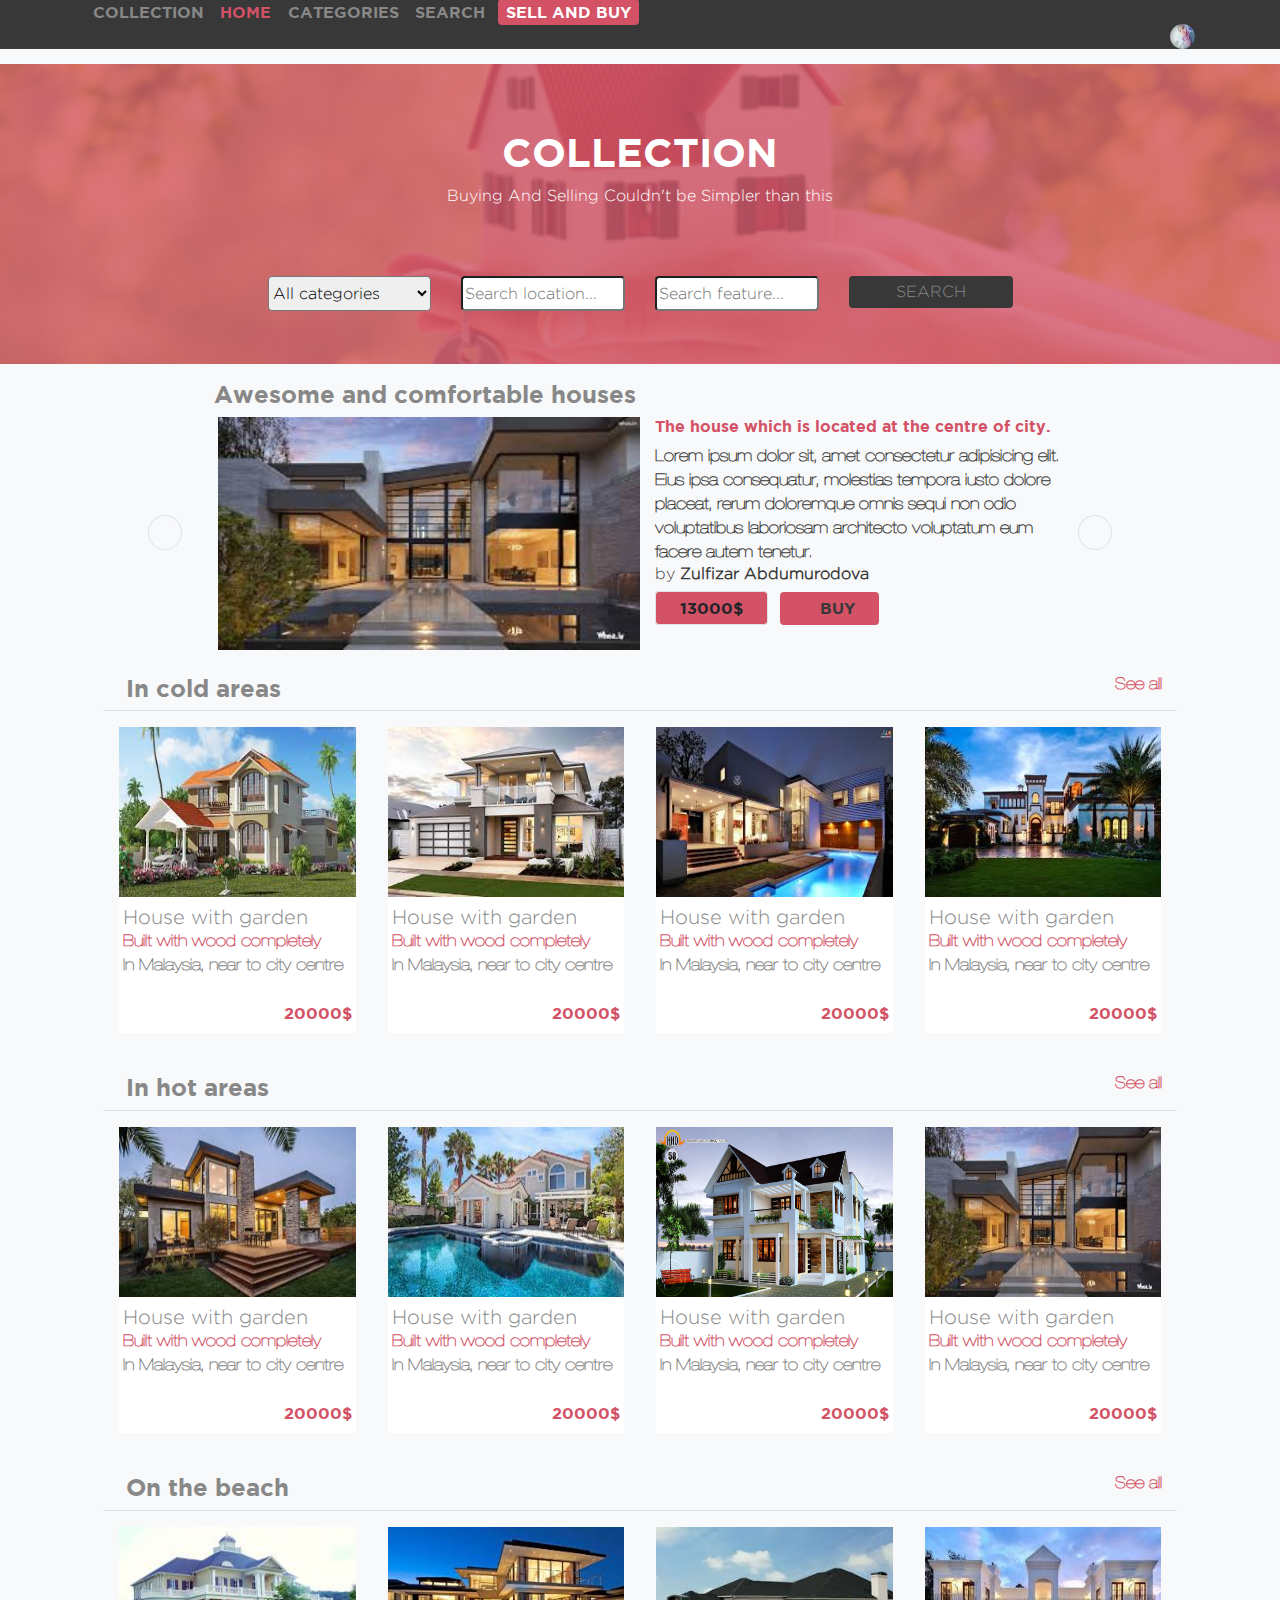
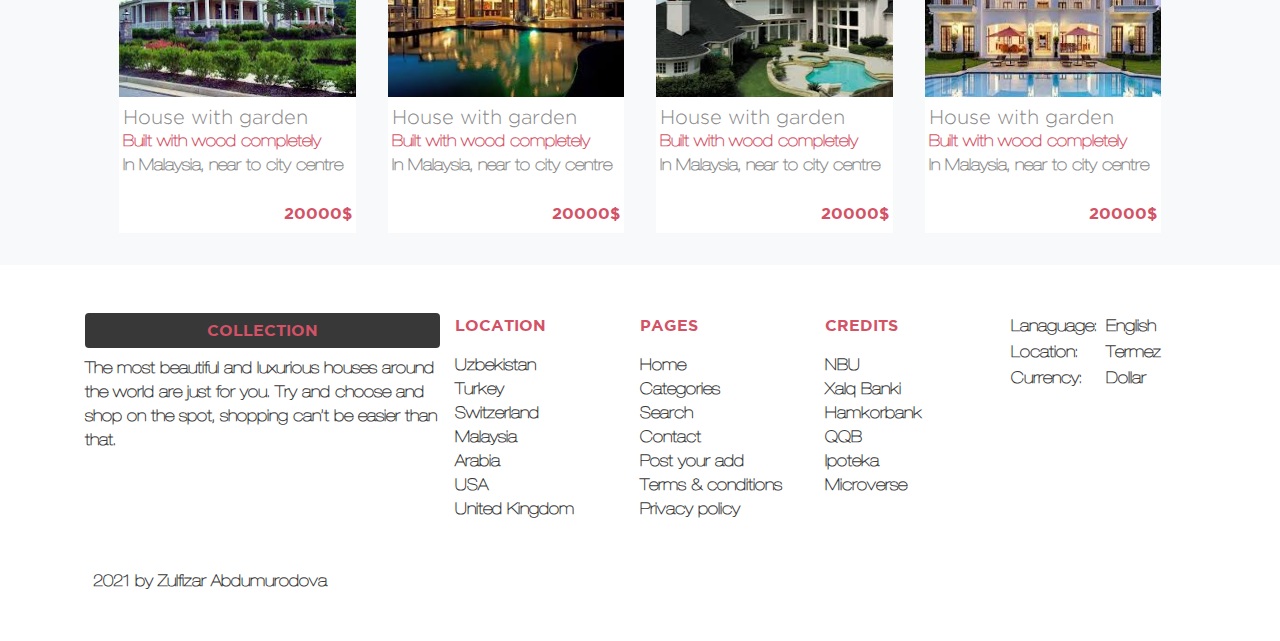
==== commit 2ff12e1a: "Change footer author align" ====
--- a/index.html
+++ b/index.html
@@ -81,11 +81,13 @@
             class="w-100 height-auto"></div>
         <div class="col-md-5 d-none d-md-inline pr-0 mr-0">
           <h6 class="gotham pink">The house which is located at the centre of city.</h6>
-          <p class="helvatica black font-weight-bold d-none d-xl-inline">Lorem ipsum dolor sit, amet consectetur
-            adipisicing elit. Eius ipsa consequatur, molestias tempora iusto dolore placeat, rerum doloremque omnis
-            sequi non odio voluptatibus laboriosam architecto voluptatum eum facere autem tenetur.</p>
-          <h6 class="black gotham-light none-decoration"><span>by <a class="font-weight-bold black hover-link"
-                href="#">Zulfizar Abdumurodova</a></span></h6>
+          <article>
+            <p class="helvatica black font-weight-bold d-none d-xl-inline">Lorem ipsum dolor sit, amet consectetur
+              adipisicing elit. Eius ipsa consequatur, molestias tempora iusto dolore placeat, rerum doloremque omnis
+              sequi non odio voluptatibus laboriosam architecto voluptatum eum facere autem tenetur.</p>
+            <h6 class="black gotham-light none-decoration"><span>by <a class="font-weight-bold black hover-link"
+                  href="#">Zulfizar Abdumurodova</a></span></h6>
+          </article>
           <ul class="list-inline">
             <li class="list-inline-item">
               <div class="pink-background rounded py-1 px-4 gotham border">13000$</div>
@@ -334,7 +336,7 @@
       </div>
       <div class="col-12 d-flex flex-column flex-md-row justify-content-between py-5 row text-center text-md-left">
         <div class=""><i class="fas fa-copyright pink pr-2"></i><a href="#"
-            class="helvatica black font-weight-bold">2021 by <h6>Zulfizar Abdumurodova</h6></a></div>
+            class="helvatica black font-weight-bold">2021 by Zulfizar Abdumurodova</a></div>
         <div class="">
           <a href="#"><i class="fab fa-facebook pr-1 pink"></i></a>
           <a href="#"><i class="fab fa-twitter px-1 pink"></i></a>
--- a/style.css
+++ b/style.css
@@ -56,7 +56,7 @@
   background-image:
     linear-gradient(to bottom, rgba(211, 82, 102, 0.8), rgba(211, 82, 102, 0.8)),
     url(./Images/home-images/home-images/hot-image.jpg);
-  height: 350px;
+  height: 370px;
   width: 100%;
   background-repeat: no-repeat;
   background-size: cover;
@@ -131,11 +131,18 @@
 
 /* responsives */
 .small-font {
-  font-size: 8px;
+  font-size: 1.1ex;
+  line-height: 10px;
 }
 
 .title-sentence {
   font-size: 15px;
+}
+
+@media screen and (min-width: 375px) {
+  .small-font {
+    font-size: 11px;
+  }
 }
 
 @media screen and (min-width: 768px) {
